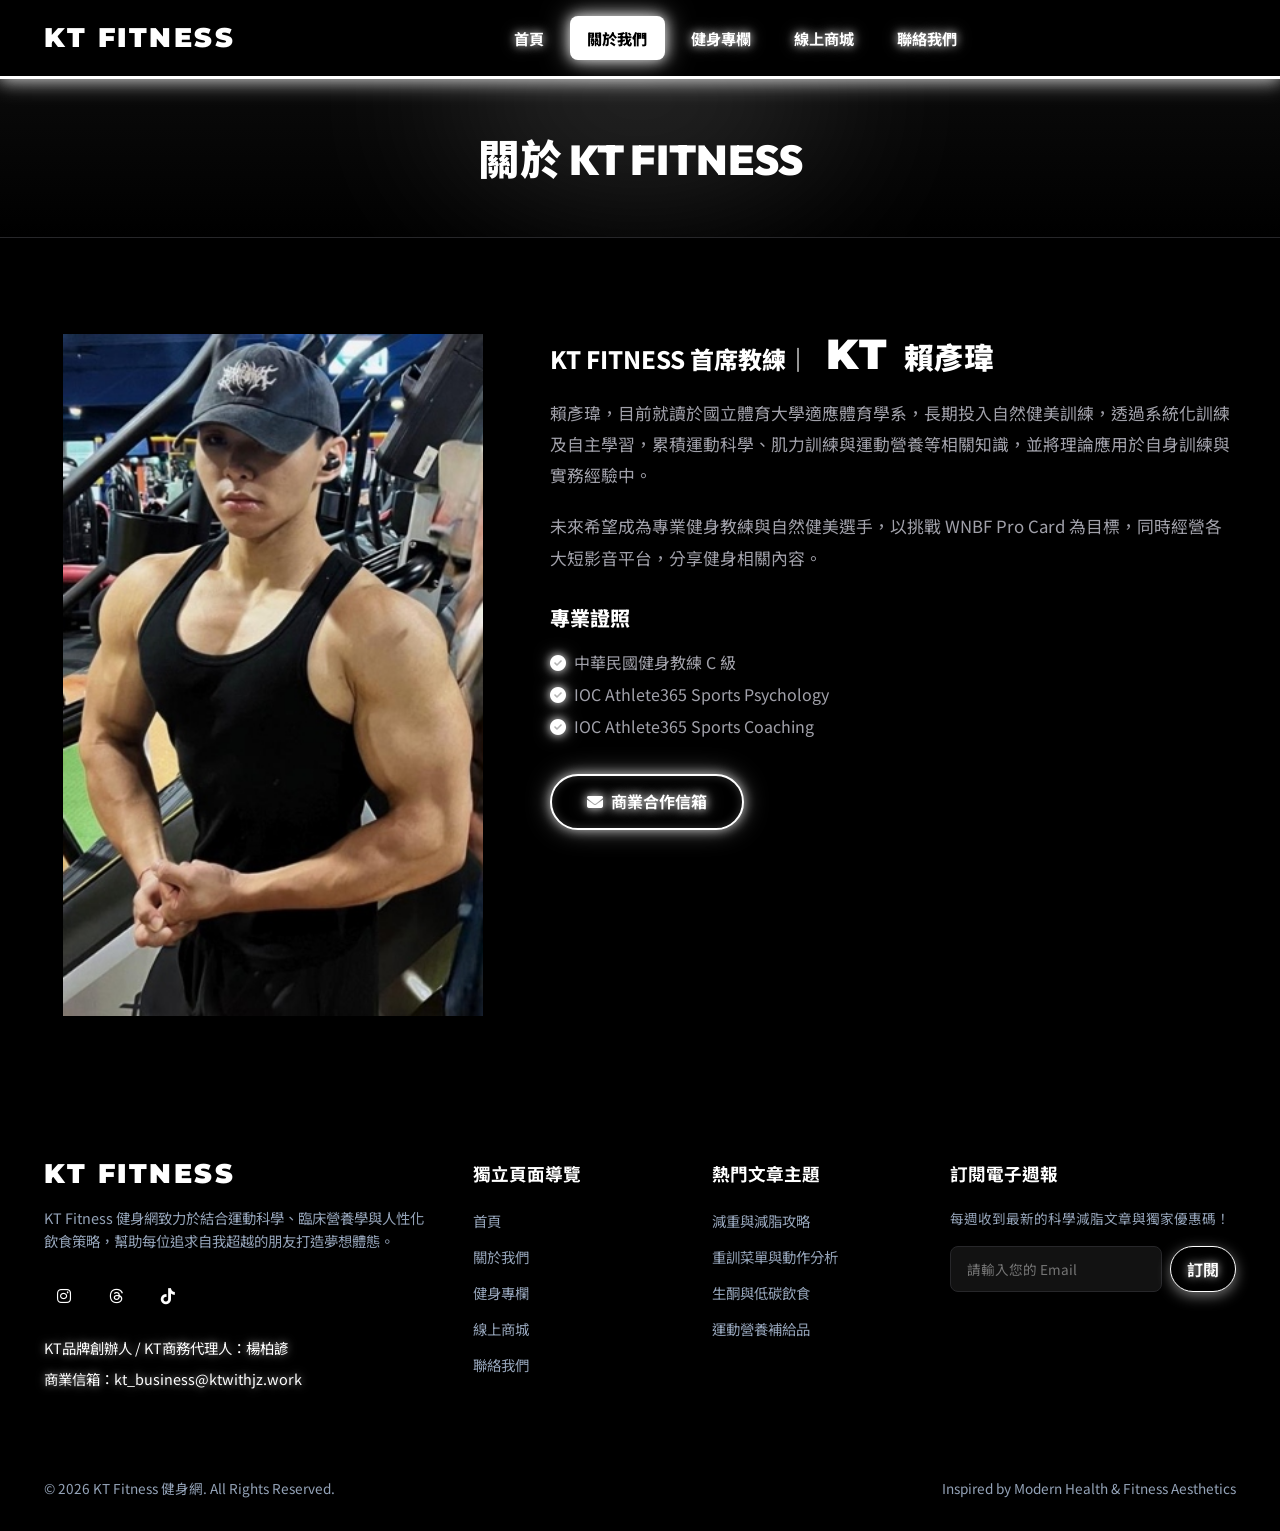
==== about.html @ 768a777d "Remove top header cart button from all pages" ====
﻿<!DOCTYPE html>
<html lang="zh-TW">
<head>
  <meta charset="UTF-8">
  <meta name="viewport" content="width=device-width, initial-scale=1.0">
  <title>關於我們 | KT Fitness 健身網</title>
  <meta name="description" content="了解 KT Fitness 健身網創辦人 KT 教練經歷、專業認證與品牌理念。">
  <meta name="keywords" content="KT Fitness 關於我們, KT 教練, 運動科學, 增肌減脂品牌">
  
  <!-- FontAwesome Icons -->
  <link rel="stylesheet" href="https://cdnjs.cloudflare.com/ajax/libs/font-awesome/6.5.1/css/all.min.css">
  
  <!-- Custom Styles -->
  <link rel="stylesheet" href="styles.css?v=5">
</head>
<body>

  <!-- ==========================================================================
       SITE HEADER & NAVIGATION
       ========================================================================== -->
  <header class="site-header">
    <div class="container">
      <div class="header-inner">
        
        <a href="index.html" class="brand-logo">
          <span class="brand-title">KT FITNESS</span>
        </a>

        <ul class="nav-menu">
          <li class="nav-item">
            <a href="index.html" class="nav-link">首頁</a>
          </li>
          <li class="nav-item">
            <a href="about.html" class="nav-link active">關於我們</a>
          </li>
          <li class="nav-item">
            <a href="articles.html" class="nav-link">健身專欄</a>
          </li>
          <li class="nav-item">
            <a href="shop.html" class="nav-link">線上商城</a>
          </li>
          <li class="nav-item">
            <a href="contact.html" class="nav-link">聯絡我們</a>
          </li>
        </ul>

        <div class="header-utils">

          <button class="mobile-toggle" id="mobileToggle">
            <i class="fas fa-bars"></i>
          </button>
        </div>

      </div>
    </div>
  </header>

  <main>
    <!-- ==========================================================================
         SUBPAGE HERO HEADER
         ========================================================================== -->
    <section class="page-hero">
      <div class="container">
        <h1 class="page-hero-title">關於 KT FITNESS</h1>
      </div>
    </section>

    <!-- ==========================================================================
         COACH PROFILE & CREDENTIALS
         ========================================================================== -->
    <section class="section">
      <div class="container">
        
        <div class="coach-grid">
          <div class="coach-photo-box" style="height:auto; aspect-ratio:auto; overflow:visible; border-radius:0; border:none; box-shadow:none;">
            <img src="kt-profile.jpg?v=4" alt="KT 賴彥瑋" class="coach-photo" style="width:100%; height:auto; object-fit:contain; border-radius:0;">
          </div>

          <div>
            <h2 class="name-title" style="margin-bottom: 1.25rem; flex-wrap: wrap;">
              <span style="font-size: 1.5rem; font-weight: 800; color: #ffffff;">KT FITNESS 首席教練｜</span>
              <span class="kt-text">KT</span>
              <span class="cn-name">賴彥瑋</span>
            </h2>

            <div class="coach-bio" style="font-size: 1.05rem; line-height: 1.85; color: var(--text-muted); margin-bottom: 1.75rem;">
              <p style="margin-bottom: 1.25rem;">
                賴彥瑋，目前就讀於國立體育大學適應體育學系，長期投入自然健美訓練，透過系統化訓練及自主學習，累積運動科學、肌力訓練與運動營養等相關知識，並將理論應用於自身訓練與實務經驗中。
              </p>
              <p>
                未來希望成為專業健身教練與自然健美選手，以挑戰 WNBF Pro Card 為目標，同時經營各大短影音平台，分享健身相關內容。
              </p>
            </div>

            <h3 style="font-size: 1.25rem; font-weight: 800; margin-bottom: 0.75rem; color: #ffffff;">專業證照</h3>
            <ul style="list-style: none; padding: 0; line-height: 2; color: var(--text-muted); margin-bottom: 2rem;">
              <li><i class="fas fa-check-circle" style="color: #ffffff; text-shadow: 0 0 8px rgba(255,255,255,0.9), 0 0 16px rgba(255,255,255,0.5); margin-right: 0.5rem;"></i>中華民國健身教練 C 級</li>
              <li><i class="fas fa-check-circle" style="color: #ffffff; text-shadow: 0 0 8px rgba(255,255,255,0.9), 0 0 16px rgba(255,255,255,0.5); margin-right: 0.5rem;"></i>IOC Athlete365 Sports Psychology</li>
              <li><i class="fas fa-check-circle" style="color: #ffffff; text-shadow: 0 0 8px rgba(255,255,255,0.9), 0 0 16px rgba(255,255,255,0.5); margin-right: 0.5rem;"></i>IOC Athlete365 Sports Coaching</li>
            </ul>

            <div style="display: flex; gap: 1rem; flex-wrap: wrap;">
              <a href="mailto:kt_business@ktwithjz.work" class="btn-primary" style="padding: 0.85rem 2.2rem; background: #000000; color: #ffffff; border: 2px solid #ffffff; text-shadow: 0 0 8px rgba(255,255,255,0.9), 0 0 16px rgba(255,255,255,0.5); box-shadow: 0 0 12px rgba(255,255,255,0.7), 0 0 24px rgba(255,255,255,0.35), inset 0 0 10px rgba(255,255,255,0.2);">
                <i class="fas fa-envelope"></i> 商業合作信箱
              </a>
            </div>
          </div>
        </div>

      </div>
    </section>
  </main>

  <!-- Search & Article Modals -->
  <div class="modal-overlay" id="searchModal">
    <div class="modal-container">
      <button class="modal-close" id="closeSearch">&times;</button>
      <h3 style="font-size: 1.3rem; font-weight: 800; margin-bottom: 1rem; color: var(--text-main);">
        <i class="fas fa-search" style="color: var(--primary);"></i> 搜尋 KT Fitness
      </h3>
      <input type="text" id="searchInput" class="form-control" placeholder="輸入關鍵字..." style="margin-bottom: 1.25rem;">
      <div id="searchResults" style="max-height: 300px; overflow-y: auto;">
        <p style="color: var(--text-muted); text-align: center;">輸入關鍵字搜尋文章或工具...</p>
      </div>
    </div>
  </div>

  <div class="modal-overlay" id="articleModal">
    <div class="modal-container" style="max-width: 720px;">
      <button class="modal-close" id="closeArticle">&times;</button>
      <h2 id="modalArticleTitle" style="font-size: 1.5rem; font-weight: 800; margin-bottom: 1rem; color: var(--text-main);"></h2>
      <div id="modalArticleBody"></div>
    </div>
  </div>

  <!-- SITE FOOTER -->
  <footer class="site-footer">
    <div class="container">
      <div class="footer-grid">
        
        <div class="footer-brand">
          <a href="index.html" class="brand-logo">
            <span class="brand-title">KT FITNESS</span>
          </a>
          <p class="footer-desc">
            KT Fitness 健身網致力於結合運動科學、臨床營養學與人性化飲食策略，幫助每位追求自我超越的朋友打造夢想體態。
          </p>
          <div class="social-links">
            <a href="https://instagram.com" class="social-icon" target="_blank" title="Instagram"><i class="fab fa-instagram"></i></a>
            <a href="https://www.threads.net" class="social-icon" target="_blank" title="Threads"><i class="fab fa-threads"></i></a>
            <a href="https://www.tiktok.com" class="social-icon" target="_blank" title="抖音 TikTok"><i class="fab fa-tiktok"></i></a>
          </div>
          <p class="footer-founder" style="margin-top: 1.25rem; font-size: 0.9rem; color: #ffffff; text-shadow: 0 0 8px rgba(255,255,255,0.6);">KT品牌創辦人 / KT商務代理人：楊柏諺</p>
          <p class="footer-email" style="margin-top: 0.5rem; font-size: 0.9rem; color: #ffffff; text-shadow: 0 0 8px rgba(255,255,255,0.6);">商業信箱：<a href="mailto:kt_business@ktwithjz.work" style="color: #ffffff;">kt_business@ktwithjz.work</a></p>
        </div>

        <div>
          <h4 class="footer-title">獨立頁面導覽</h4>
          <ul class="footer-links">
            <li><a href="index.html">首頁</a></li>
            <li><a href="about.html">關於我們</a></li>
            <li><a href="articles.html">健身專欄</a></li>
            <li><a href="shop.html">線上商城</a></li>
            <li><a href="contact.html">聯絡我們</a></li>
          </ul>
        </div>

        <div>
          <h4 class="footer-title">熱門文章主題</h4>
          <ul class="footer-links">
            <li><a href="articles.html">減重與減脂攻略</a></li>
            <li><a href="articles.html">重訓菜單與動作分析</a></li>
            <li><a href="articles.html">生酮與低碳飲食</a></li>
            <li><a href="articles.html">運動營養補給品</a></li>
          </ul>
        </div>

        <div>
          <h4 class="footer-title">訂閱電子週報</h4>
          <p style="font-size: 0.85rem; margin-bottom: 1rem; color: #94a3b8;">
            每週收到最新的科學減脂文章與獨家優惠碼！
          </p>
          <div style="display: flex; gap: 0.5rem;">
            <input type="email" class="form-control" placeholder="請輸入您的 Email" style="font-size: 0.85rem;">
            <button class="btn-primary" style="padding: 0.6rem 1rem;">訂閱</button>
          </div>
        </div>

      </div>

      <div class="footer-bottom">
        <p>&copy; 2026 KT Fitness 健身網. All Rights Reserved.</p>
        <p>Inspired by Modern Health & Fitness Aesthetics</p>
      </div>

    </div>
  </footer>

  <button class="back-to-top" id="backToTop" title="返回頂部">
    <i class="fas fa-arrow-up"></i>
  </button>

  <script src="script.js"></script>
</body>
</html>
---- styles.css ----
/* ==========================================================================
   KT FITNESS & NUTRITION - DESIGN SYSTEM & STYLES
   Inspired by Peeta Fitness & Modern Health Influencer Web Aesthetics
   ========================================================================== */

@import url('https://fonts.googleapis.com/css2?family=Montserrat:wght@700;800;900&family=Noto+Sans+TC:wght@300;400;500;700;900&family=Outfit:wght@400;600;800;900&family=Syne:wght@700;800&display=swap');

:root {
  /* Color Palette */
  --primary: #ffffff;
  --primary-hover: #e5e5e5;
  --primary-light: rgba(255, 255, 255, 0.12);
  --secondary: #1d3557;
  --accent: #457b9d;
  --accent-light: #a8dadc;
  
  /* Pure Pitch Black Default Theme (Dark Mode Default) */
  --bg-main: #000000;
  --bg-card: #0a0a0a;
  --bg-alt: #121212;
  --text-main: #ffffff;
  --text-muted: #a1a1aa;
  --border-color: #27272a;
  --shadow-sm: 0 2px 8px rgba(0,0,0,0.8);
  --shadow-md: 0 4px 20px rgba(0,0,0,0.9);
  --shadow-lg: 0 10px 40px rgba(0,0,0,0.95);

  /* Light Theme Overrides (if toggled) */
  --light-bg-main: #f8fafc;
  --light-bg-card: #ffffff;
  --light-bg-alt: #f1f5f9;
  --light-text-main: #0f172a;
  --light-text-muted: #64748b;
  --light-border-color: #e2e8f0;

  /* Typography */
  --font-main: 'Noto Sans TC', 'Outfit', system-ui, -apple-system, sans-serif;
  --font-heading: 'Outfit', 'Noto Sans TC', sans-serif;

  /* Spacing & Layout */
  --radius-sm: 8px;
  --radius-md: 12px;
  --radius-lg: 20px;
  --radius-full: 9999px;
  --max-width: 1240px;
  --transition: all 0.3s cubic-bezier(0.4, 0, 0.2, 1);
}

/* Theme Switching */
body.light-theme {
  --bg-main: var(--light-bg-main);
  --bg-card: var(--light-bg-card);
  --bg-alt: var(--light-bg-alt);
  --text-main: var(--light-text-main);
  --text-muted: var(--light-text-muted);
  --border-color: var(--light-border-color);
  --shadow-md: 0 4px 12px rgba(0,0,0,0.08);
}

body.light-theme .site-header {
  background-color: #ffffff;
  border-bottom: 2px solid #e2e8f0;
  box-shadow: 0 2px 10px rgba(0,0,0,0.05);
}

/* Global Reset */
* {
  margin: 0;
  padding: 0;
  box-sizing: border-box;
}

html {
  scroll-behavior: smooth;
  font-size: 16px;
}

body {
  font-family: var(--font-main);
  background-color: var(--bg-main);
  color: var(--text-main);
  line-height: 1.6;
  overflow-x: hidden;
  transition: background-color 0.3s ease, color 0.3s ease;
}

a {
  color: inherit;
  text-decoration: none;
  transition: var(--transition);
}

img {
  max-width: 100%;
  height: auto;
  display: block;
}

button, input, select, textarea {
  font-family: inherit;
  font-size: inherit;
}

.container {
  width: 100%;
  max-width: var(--max-width);
  margin: 0 auto;
  padding: 0 1.5rem;
}

/* ==========================================================================
   TOP ANNOUNCEMENT BAR
   ========================================================================== */
.top-bar {
  background: #000000;
  border-bottom: 1px solid #1a1a1a;
  color: #ffffff;
  font-size: 0.875rem;
  padding: 0.5rem 0;
  text-align: center;
}

.top-bar .container {
  display: flex;
  justify-content: space-between;
  align-items: center;
}

.top-bar-notice {
  display: flex;
  align-items: center;
  gap: 0.5rem;
  font-weight: 500;
}

.badge-new {
  background: #000000;
  border: 1px solid #ffffff;
  box-shadow: 0 0 10px rgba(255, 255, 255, 0.6), 0 0 20px rgba(255, 255, 255, 0.3);
  color: #fff;
  font-size: 0.7rem;
  padding: 0.15rem 0.5rem;
  border-radius: var(--radius-full);
  font-weight: 700;
  text-transform: uppercase;
}

.top-bar-actions {
  display: flex;
  align-items: center;
  gap: 1.25rem;
}

.top-bar-link {
  color: rgba(255,255,255,0.85);
  font-size: 0.8rem;
  display: flex;
  align-items: center;
  gap: 0.35rem;
}

.top-bar-link:hover {
  color: #ffffff;
}

/* ==========================================================================
   HEADER & NAVIGATION
   ========================================================================== */
.site-header {
  position: sticky;
  top: 0;
  z-index: 1000;
  background-color: #000000;
  border-bottom: 3px solid #ffffff;
  box-shadow: 0 4px 20px rgba(255, 255, 255, 0.45), 0 0 15px rgba(255, 255, 255, 0.6);
  transition: var(--transition);
}

.header-inner {
  display: flex;
  align-items: center;
  justify-content: space-between;
  height: 76px;
}

/* Logo */
.brand-logo {
  display: inline-flex;
  align-items: center;
  text-decoration: none;
  transition: transform 0.2s cubic-bezier(0.4, 0, 0.2, 1), opacity 0.2s ease;
}

.brand-logo:hover {
  opacity: 0.9;
  transform: translateY(-1px);
}

.brand-title {
  font-family: 'Montserrat', 'Outfit', sans-serif;
  font-size: 1.7rem;
  font-weight: 900;
  color: #ffffff !important;
  letter-spacing: 2.5px;
  text-transform: uppercase;
  line-height: 1;
  white-space: nowrap;
}

.brand-title span {
  color: #ffffff !important;
}

.logo-badge,
.brand-subtitle {
  display: none !important;
}

/* Nav Menu */
.nav-menu {
  display: flex;
  align-items: center;
  gap: 0.5rem;
  list-style: none;
}

.nav-item {
  position: relative;
}

.nav-link {
  display: flex;
  align-items: center;
  gap: 0.35rem;
  padding: 0.6rem 1.1rem;
  color: #ffffff;
  font-weight: 700;
  font-size: 0.95rem;
  border-radius: var(--radius-sm);
  cursor: pointer;
  transition: all 0.25s cubic-bezier(0.4, 0, 0.2, 1);
  text-shadow: 0 0 8px rgba(255, 255, 255, 0.8), 0 0 16px rgba(255, 255, 255, 0.4);
}

.nav-link:hover {
  color: #ffffff;
  background-color: rgba(255, 255, 255, 0.15);
  text-shadow: 0 0 12px rgba(255, 255, 255, 1), 0 0 22px rgba(255, 255, 255, 0.7);
}

.nav-link.active {
  color: #000000 !important;
  background-color: #ffffff !important;
  font-weight: 800 !important;
  text-shadow: none !important;
  box-shadow: 0 0 14px rgba(255, 255, 255, 0.9), 0 0 28px rgba(255, 255, 255, 0.5);
}

.dropdown-menu {
  position: absolute;
  top: 100%;
  left: 0;
  min-width: 200px;
  background-color: var(--bg-card);
  border: 1px solid var(--border-color);
  border-radius: var(--radius-md);
  box-shadow: var(--shadow-lg);
  padding: 0.5rem;
  opacity: 0;
  visibility: hidden;
  transform: translateY(10px);
  transition: var(--transition);
  list-style: none;
  z-index: 1100;
}

.nav-item:hover .dropdown-menu {
  opacity: 1;
  visibility: visible;
  transform: translateY(0);
}

.dropdown-link {
  display: block;
  padding: 0.6rem 1rem;
  color: var(--text-main);
  font-size: 0.9rem;
  border-radius: var(--radius-sm);
  font-weight: 500;
}

.dropdown-link:hover {
  background-color: var(--bg-alt);
  color: var(--primary);
}

/* Header Utilities */
.header-utils {
  display: flex;
  align-items: center;
  gap: 0.75rem;
}

.icon-btn {
  background: var(--bg-alt);
  border: 1px solid var(--border-color);
  color: var(--text-main);
  width: 42px;
  height: 42px;
  border-radius: var(--radius-full);
  display: flex;
  align-items: center;
  justify-content: center;
  cursor: pointer;
  position: relative;
  transition: var(--transition);
}

.icon-btn:hover {
  background: #000000;
  border: 1px solid #ffffff;
  box-shadow: 0 0 10px rgba(255, 255, 255, 0.6), 0 0 20px rgba(255, 255, 255, 0.3);
  color: #ffffff;
  border-color: var(--primary);
}

.cart-badge {
  position: absolute;
  top: -4px;
  right: -4px;
  background: #000000;
  border: 1px solid #ffffff;
  box-shadow: 0 0 10px rgba(255, 255, 255, 0.6), 0 0 20px rgba(255, 255, 255, 0.3);
  color: #fff;
  font-size: 0.7rem;
  font-weight: 700;
  width: 18px;
  height: 18px;
  border-radius: 50%;
  display: flex;
  align-items: center;
  justify-content: center;
}

.btn-primary {
  background: #000000;
  border: 1px solid #ffffff;
  box-shadow: 0 0 10px rgba(255, 255, 255, 0.6), 0 0 20px rgba(255, 255, 255, 0.3);
  color: #ffffff;
  white-space: nowrap;
  text-shadow: 0 0 8px rgba(255, 255, 255, 0.8);
  font-weight: 700;
  padding: 0.65rem 1.4rem;
  border-radius: var(--radius-full);
  cursor: pointer;
  display: inline-flex;
  align-items: center;
  gap: 0.5rem;
  box-shadow: 0 4px 14px rgba(255, 255, 255, 0.45);
  transition: var(--transition);
}

.btn-primary:hover {
  transform: translateY(-2px);
  box-shadow: 0 6px 20px rgba(255, 255, 255, 0.65);
  color: #ffffff;
}

.btn-outline {
  background: transparent;
  color: var(--text-main);
  border: 2px solid var(--border-color);
  font-weight: 700;
  padding: 0.6rem 1.4rem;
  border-radius: var(--radius-full);
  cursor: pointer;
  display: inline-flex;
  align-items: center;
  gap: 0.5rem;
  transition: var(--transition);
}

.btn-outline:hover {
  border-color: var(--primary);
  color: var(--primary);
  background-color: var(--primary-light);
}

/* Mobile Toggle */
.mobile-toggle {
  display: none;
  background: none;
  border: none;
  font-size: 1.5rem;
  color: var(--text-main);
  cursor: pointer;
}

/* ==========================================================================
   HERO SECTION
   ========================================================================== */
.hero-section {
  position: relative;
  padding: 5rem 0 4rem;
  background: radial-gradient(circle at 80% 20%, var(--primary-light) 0%, transparent 40%),
              radial-gradient(circle at 10% 80%, rgba(29, 53, 87, 0.08) 0%, transparent 40%);
  overflow: hidden;
}

.hero-grid {
  display: grid;
  grid-template-columns: 1fr 1fr;
  gap: 3.5rem;
  align-items: center;
}

.hero-tag {
  display: inline-flex;
  align-items: center;
  gap: 0.5rem;
  background-color: var(--primary-light);
  color: var(--primary);
  padding: 0.4rem 1rem;
  border-radius: var(--radius-full);
  font-weight: 700;
  font-size: 0.85rem;
  margin-bottom: 1.25rem;
  border: 1px solid rgba(255, 255, 255, 0.35);
}

.hero-title {
  font-family: var(--font-heading);
  font-size: 3.2rem;
  font-weight: 900;
  line-height: 1.15;
  margin-bottom: 1.25rem;
  letter-spacing: -1px;
}

.hero-title .highlight {
  background: linear-gradient(135deg, #ffffff, #d4d4d8, #ffffff);
  -webkit-background-clip: text;
  background-clip: text;
  -webkit-text-fill-color: transparent;
}

.hero-subtitle {
  font-size: 1.15rem;
  color: var(--text-muted);
  margin-bottom: 2rem;
  max-width: 540px;
}

.hero-actions {
  display: flex;
  flex-wrap: wrap;
  gap: 1rem;
  margin-bottom: 2.5rem;
}

.hero-stats {
  display: grid;
  grid-template-columns: repeat(3, 1fr);
  gap: 1.5rem;
  padding-top: 2rem;
  border-top: 1px solid var(--border-color);
}

.stat-item {
  display: flex;
  flex-direction: column;
}

.stat-num {
  font-family: var(--font-heading);
  font-size: 2rem;
  font-weight: 900;
  color: var(--text-main);
  line-height: 1;
}

.stat-num span {
  color: var(--primary);
}

.stat-label {
  font-size: 0.85rem;
  color: var(--text-muted);
  margin-top: 0.25rem;
}

/* Hero Media Showcase */
.hero-media {
  position: relative;
}

.hero-card-featured {
  background: var(--bg-card);
  border: 1px solid var(--border-color);
  border-radius: var(--radius-lg);
  padding: 1.5rem;
  box-shadow: var(--shadow-lg);
  position: relative;
  z-index: 2;
  overflow: hidden;
}

.hero-banner-visual {
  height: 280px;
  background: linear-gradient(135deg, #1d3557, #0b0f19);
  border-radius: var(--radius-md);
  display: flex;
  flex-direction: column;
  justify-content: flex-end;
  padding: 1.5rem;
  color: #ffffff;
  position: relative;
  overflow: hidden;
}

.hero-banner-visual::before {
  content: '';
  position: absolute;
  top: -50px;
  right: -50px;
  width: 200px;
  height: 200px;
  background: #ffffff;
  opacity: 0.3;
  filter: blur(50px);
  border-radius: 50%;
}

.hero-banner-badge {
  position: absolute;
  top: 1rem;
  left: 1rem;
  background: rgba(0, 0, 0, 0.85);
  border: 1px solid #ffffff;
  color: #fff;
  padding: 0.3rem 0.8rem;
  border-radius: var(--radius-full);
  font-size: 0.75rem;
  font-weight: 700;
}

.hero-banner-content h3 {
  font-size: 1.5rem;
  font-weight: 800;
  margin-bottom: 0.5rem;
  line-height: 1.2;
}

.hero-banner-content p {
  font-size: 0.9rem;
  color: rgba(255,255,255,0.8);
}

.hero-floating-badge {
  position: absolute;
  bottom: -20px;
  right: -20px;
  background: var(--bg-card);
  border: 1px solid var(--border-color);
  padding: 1rem 1.25rem;
  border-radius: var(--radius-md);
  box-shadow: var(--shadow-lg);
  display: flex;
  align-items: center;
  gap: 0.85rem;
  z-index: 3;
}

.badge-icon {
  width: 44px;
  height: 44px;
  background: var(--primary-light);
  color: var(--primary);
  border-radius: 50%;
  display: flex;
  align-items: center;
  justify-content: center;
  font-size: 1.2rem;
}

.badge-text strong {
  display: block;
  font-size: 0.95rem;
  color: var(--text-main);
}

.badge-text span {
  font-size: 0.78rem;
  color: var(--text-muted);
}

/* ==========================================================================
   FEATURED BANNER / PROMO SECTION
   ========================================================================== */
.section {
  padding: 4.5rem 0;
}

.section-alt {
  background-color: var(--bg-alt);
}

.section-header {
  text-align: center;
  max-width: 680px;
  margin: 0 auto 3rem;
}

.section-tag {
  color: var(--primary);
  font-weight: 800;
  font-size: 0.85rem;
  letter-spacing: 1.5px;
  text-transform: uppercase;
  margin-bottom: 0.5rem;
  display: block;
}

.section-title {
  font-family: var(--font-heading);
  font-size: 2.3rem;
  font-weight: 900;
  color: var(--text-main);
  line-height: 1.2;
  margin-bottom: 0.75rem;
}

.section-desc {
  color: var(--text-muted);
  font-size: 1rem;
}

/* Promo Banner Grid */
.promo-card {
  background: linear-gradient(135deg, var(--secondary), #0f172a);
  border-radius: var(--radius-lg);
  color: #ffffff;
  padding: 2.5rem;
  display: grid;
  grid-template-columns: 1fr auto;
  gap: 2rem;
  align-items: center;
  box-shadow: var(--shadow-lg);
  position: relative;
  overflow: hidden;
}

.promo-card::after {
  content: '';
  position: absolute;
  right: -100px;
  top: -100px;
  width: 300px;
  height: 300px;
  background: #000000;
  border: 1px solid #ffffff;
  box-shadow: 0 0 10px rgba(255, 255, 255, 0.6), 0 0 20px rgba(255, 255, 255, 0.3);
  opacity: 0.15;
  filter: blur(60px);
  border-radius: 50%;
}

.promo-content h3 {
  font-size: 1.8rem;
  font-weight: 800;
  margin-bottom: 0.75rem;
}

.promo-content p {
  color: rgba(255,255,255,0.8);
  margin-bottom: 1.5rem;
  max-width: 600px;
}

/* ==========================================================================
   FOUNDER STORY & MYTHS (Peeta Style)
   ========================================================================== */
.story-grid {
  display: grid;
  grid-template-columns: 1fr 1.2fr;
  gap: 3.5rem;
  align-items: center;
}

.story-media {
  position: relative;
}

.story-box {
  background: var(--bg-card);
  border: 1px solid var(--border-color);
  border-radius: var(--radius-lg);
  padding: 2.5rem;
  box-shadow: var(--shadow-md);
}

.story-quote {
  font-size: 1.25rem;
  font-weight: 700;
  color: var(--text-main);
  border-left: 4px solid var(--primary);
  padding-left: 1.25rem;
  margin-bottom: 1.5rem;
  line-height: 1.5;
}

.story-text {
  color: var(--text-muted);
  margin-bottom: 1.25rem;
  font-size: 0.98rem;
}

/* Myths Cards 2x2 Grid */
.myths-grid {
  display: grid;
  grid-template-columns: 1fr 1fr;
  gap: 1.25rem;
  margin-top: 1.5rem;
}

.myth-card {
  background: var(--bg-card);
  border: 1px solid var(--border-color);
  border-radius: var(--radius-md);
  padding: 1.25rem;
  transition: var(--transition);
}

.myth-card:hover {
  transform: translateY(-4px);
  border-color: var(--primary);
  box-shadow: var(--shadow-md);
}

.myth-num {
  font-family: var(--font-heading);
  color: var(--primary);
  font-weight: 900;
  font-size: 0.85rem;
  text-transform: uppercase;
  letter-spacing: 1px;
  margin-bottom: 0.4rem;
}

.myth-title {
  font-size: 1.05rem;
  font-weight: 700;
  color: var(--text-main);
  margin-bottom: 0.5rem;
}

.myth-desc {
  font-size: 0.88rem;
  color: var(--text-muted);
  line-height: 1.5;
}

/* ==========================================================================
   INTERACTIVE CALCULATOR SUITE (TDEE & BMR & FFMI)
   ========================================================================== */
.calc-wrapper {
  background: var(--bg-card);
  border: 1px solid var(--border-color);
  border-radius: var(--radius-lg);
  box-shadow: var(--shadow-lg);
  overflow: hidden;
}

.calc-tabs {
  display: flex;
  background: var(--bg-alt);
  border-bottom: 1px solid var(--border-color);
}

.calc-tab {
  flex: 1;
  padding: 1.2rem 1rem;
  background: transparent;
  border: none;
  font-weight: 700;
  font-size: 1rem;
  color: #ffffff;
  cursor: pointer;
  display: flex;
  align-items: center;
  justify-content: center;
  gap: 0.5rem;
  transition: var(--transition);
  text-shadow: 0 0 6px rgba(255, 255, 255, 0.6);
}

.calc-tab.active {
  background: #ffffff !important;
  color: #000000 !important;
  border-bottom: 3px solid #ffffff !important;
  font-weight: 800 !important;
  text-shadow: none !important;
}

.calc-body {
  padding: 2.5rem;
  display: grid;
  grid-template-columns: 1fr 1fr;
  gap: 2.5rem;
}

.form-group {
  margin-bottom: 1.25rem;
}

.form-label {
  display: block;
  font-weight: 700;
  font-size: 0.9rem;
  color: var(--text-main);
  margin-bottom: 0.4rem;
}

.form-control {
  width: 100%;
  padding: 0.75rem 1rem;
  background: var(--bg-alt);
  border: 1px solid var(--border-color);
  border-radius: var(--radius-sm);
  color: var(--text-main);
  font-size: 0.95rem;
  transition: var(--transition);
}

.form-control:focus {
  outline: none;
  border-color: var(--primary);
  box-shadow: 0 0 0 3px var(--primary-light);
}

.gender-select {
  display: grid;
  grid-template-columns: 1fr 1fr;
  gap: 0.75rem;
}

.gender-btn {
  padding: 0.75rem;
  background: var(--bg-alt);
  border: 1px solid var(--border-color);
  border-radius: var(--radius-sm);
  cursor: pointer;
  font-weight: 700;
  text-align: center;
  color: #ffffff;
  transition: var(--transition);
  text-shadow: 0 0 6px rgba(255, 255, 255, 0.6);
}

.gender-btn.active {
  background: #ffffff !important;
  color: #000000 !important;
  border-color: #ffffff !important;
  font-weight: 800 !important;
  text-shadow: none !important;
  box-shadow: 0 0 12px rgba(255, 255, 255, 0.8);
}

/* Calculator Results Panel */
.calc-result-panel {
  background: var(--bg-alt);
  border-radius: var(--radius-md);
  padding: 1.75rem;
  display: flex;
  flex-direction: column;
  justify-content: space-between;
}

.result-box {
  text-align: center;
  margin-bottom: 1.5rem;
}

.result-title {
  font-size: 0.9rem;
  color: var(--text-muted);
  font-weight: 700;
  text-transform: uppercase;
  letter-spacing: 1px;
}

.result-val {
  font-family: var(--font-heading);
  font-size: 3rem;
  font-weight: 900;
  color: var(--primary);
  line-height: 1.1;
  margin: 0.25rem 0;
}

.result-unit {
  font-size: 1rem;
  color: var(--text-muted);
  font-weight: 500;
}

.macro-split {
  display: grid;
  grid-template-columns: repeat(3, 1fr);
  gap: 0.75rem;
  margin-top: 1rem;
}

.macro-card {
  background: var(--bg-card);
  border: 1px solid var(--border-color);
  border-radius: var(--radius-sm);
  padding: 0.75rem;
  text-align: center;
}

.macro-card strong {
  display: block;
  font-size: 1.1rem;
  color: var(--text-main);
}

.macro-card span {
  font-size: 0.75rem;
  color: var(--text-muted);
}

/* ==========================================================================
   ARTICLES & KNOWLEDGE HUB
   ========================================================================== */
.category-pills {
  display: flex;
  flex-wrap: wrap;
  justify-content: center;
  gap: 0.75rem;
  margin-bottom: 2.5rem;
}

.pill-btn {
  background: var(--bg-card);
  border: 1px solid rgba(255, 255, 255, 0.3);
  color: #ffffff;
  padding: 0.5rem 1.25rem;
  border-radius: var(--radius-full);
  font-weight: 700;
  font-size: 0.9rem;
  cursor: pointer;
  transition: all 0.25s cubic-bezier(0.4, 0, 0.2, 1);
  text-shadow: 0 0 6px rgba(255, 255, 255, 0.7);
}

.pill-btn:hover {
  background: rgba(255, 255, 255, 0.15);
  color: #ffffff;
  border-color: #ffffff;
  text-shadow: 0 0 10px rgba(255, 255, 255, 0.9);
}

.pill-btn.active {
  background: #ffffff !important;
  color: #000000 !important;
  border-color: #ffffff !important;
  font-weight: 800 !important;
  text-shadow: none !important;
  box-shadow: 0 0 14px rgba(255, 255, 255, 0.9), 0 0 24px rgba(255, 255, 255, 0.4);
}

.articles-grid {
  display: grid;
  grid-template-columns: repeat(auto-fill, minmax(320px, 1fr));
  gap: 1.75rem;
}

.article-card {
  background: var(--bg-card);
  border: 1px solid var(--border-color);
  border-radius: var(--radius-md);
  overflow: hidden;
  box-shadow: var(--shadow-sm);
  display: flex;
  flex-direction: column;
  transition: var(--transition);
}

.article-card:hover {
  transform: translateY(-6px);
  box-shadow: var(--shadow-lg);
  border-color: var(--primary-light);
}

.article-img-wrap {
  height: 200px;
  position: relative;
  background: linear-gradient(135deg, var(--secondary), #0f172a);
  display: flex;
  align-items: center;
  justify-content: center;
  color: #fff;
  overflow: hidden;
}

.article-category-badge {
  position: absolute;
  top: 1rem;
  left: 1rem;
  background: #000000;
  border: 1px solid #ffffff;
  box-shadow: 0 0 10px rgba(255, 255, 255, 0.6), 0 0 20px rgba(255, 255, 255, 0.3);
  color: #fff;
  font-size: 0.75rem;
  font-weight: 700;
  padding: 0.25rem 0.75rem;
  border-radius: var(--radius-full);
}

.article-body {
  padding: 1.5rem;
  display: flex;
  flex-direction: column;
  flex: 1;
}

.article-meta {
  display: flex;
  align-items: center;
  gap: 1rem;
  font-size: 0.8rem;
  color: var(--text-muted);
  margin-bottom: 0.75rem;
}

.article-title {
  font-size: 1.2rem;
  font-weight: 700;
  color: var(--text-main);
  line-height: 1.35;
  margin-bottom: 0.75rem;
}

.article-excerpt {
  font-size: 0.9rem;
  color: var(--text-muted);
  margin-bottom: 1.25rem;
  flex: 1;
}

.article-footer {
  display: flex;
  align-items: center;
  justify-content: space-between;
  padding-top: 1rem;
  border-top: 1px solid var(--border-color);
}

.read-more-link {
  color: var(--primary);
  font-weight: 700;
  font-size: 0.9rem;
  display: flex;
  align-items: center;
  gap: 0.35rem;
}

.read-more-link:hover {
  gap: 0.6rem;
}

/* ==========================================================================
   ONLINE SHOP & SUPPLEMENT SHOWCASE
   ========================================================================== */
.products-grid {
  display: grid;
  grid-template-columns: repeat(auto-fill, minmax(260px, 1fr));
  gap: 1.5rem;
}

.product-card {
  background: var(--bg-card);
  border: 1px solid var(--border-color);
  border-radius: var(--radius-md);
  padding: 1.25rem;
  display: flex;
  flex-direction: column;
  transition: var(--transition);
  position: relative;
}

.product-card:hover {
  transform: translateY(-4px);
  box-shadow: var(--shadow-md);
  border-color: var(--primary);
}

.product-badge {
  position: absolute;
  top: 1rem;
  left: 1rem;
  background: #10b981;
  color: #fff;
  font-size: 0.7rem;
  font-weight: 800;
  padding: 0.2rem 0.6rem;
  border-radius: var(--radius-full);
}

.product-visual {
  height: 180px;
  background: var(--bg-alt);
  border-radius: var(--radius-sm);
  display: flex;
  align-items: center;
  justify-content: center;
  font-size: 3rem;
  color: var(--primary);
  margin-bottom: 1rem;
}

.product-title {
  font-size: 1.05rem;
  font-weight: 700;
  color: var(--text-main);
  margin-bottom: 0.35rem;
}

.product-desc {
  font-size: 0.82rem;
  color: var(--text-muted);
  margin-bottom: 1rem;
  flex: 1;
}

.product-price-row {
  display: flex;
  align-items: center;
  justify-content: space-between;
  margin-top: auto;
}

.product-price {
  font-family: var(--font-heading);
  font-size: 1.25rem;
  font-weight: 900;
  color: var(--primary);
}

.btn-add-cart {
  background: var(--bg-alt);
  border: 1px solid var(--border-color);
  color: var(--text-main);
  padding: 0.45rem 0.85rem;
  border-radius: var(--radius-sm);
  font-weight: 700;
  font-size: 0.85rem;
  cursor: pointer;
  transition: var(--transition);
}

.btn-add-cart:hover {
  background: #000000;
  border: 1px solid #ffffff;
  box-shadow: 0 0 10px rgba(255, 255, 255, 0.6), 0 0 20px rgba(255, 255, 255, 0.3);
  color: #fff;
  border-color: var(--primary);
}

/* ==========================================================================
   CONTACT & CONSULTATION SECTION
   ========================================================================== */
.contact-grid {
  display: grid;
  grid-template-columns: 1fr 1.2fr;
  gap: 3rem;
  align-items: start;
}

.contact-info-card {
  background: var(--bg-card);
  border: 1px solid var(--border-color);
  border-radius: var(--radius-lg);
  padding: 2.5rem;
  box-shadow: var(--shadow-md);
}

.contact-method {
  display: flex;
  align-items: flex-start;
  gap: 1rem;
  margin-bottom: 1.5rem;
}

.contact-icon {
  width: 46px;
  height: 46px;
  background: var(--primary-light);
  color: var(--primary);
  border-radius: 12px;
  display: flex;
  align-items: center;
  justify-content: center;
  font-size: 1.2rem;
  flex-shrink: 0;
}

.contact-detail h4 {
  font-size: 1rem;
  font-weight: 700;
  color: var(--text-main);
}

.contact-detail p {
  font-size: 0.9rem;
  color: var(--text-muted);
}

.contact-form-box {
  background: var(--bg-card);
  border: 1px solid var(--border-color);
  border-radius: var(--radius-lg);
  padding: 2.5rem;
  box-shadow: var(--shadow-lg);
}

/* ==========================================================================
   MODALS (Search & Cart & Article View)
   ========================================================================== */
.modal-overlay {
  position: fixed;
  top: 0;
  left: 0;
  width: 100%;
  height: 100%;
  background: rgba(15, 23, 42, 0.75);
  backdrop-filter: blur(4px);
  z-index: 2000;
  display: flex;
  align-items: center;
  justify-content: center;
  opacity: 0;
  visibility: hidden;
  transition: var(--transition);
}

.modal-overlay.active {
  opacity: 1;
  visibility: visible;
}

.modal-container {
  background: var(--bg-card);
  border-radius: var(--radius-lg);
  width: 90%;
  max-width: 600px;
  max-height: 85vh;
  overflow-y: auto;
  padding: 2rem;
  position: relative;
  box-shadow: var(--shadow-lg);
  transform: translateY(20px);
  transition: var(--transition);
}

.modal-overlay.active .modal-container {
  transform: translateY(0);
}

.modal-close {
  position: absolute;
  top: 1.25rem;
  right: 1.25rem;
  background: none;
  border: none;
  font-size: 1.5rem;
  color: var(--text-muted);
  cursor: pointer;
}

/* ==========================================================================
   FOOTER
   ========================================================================== */
.site-footer {
  background-color: var(--dark-bg-main);
  color: #94a3b8;
  padding: 4.5rem 0 2rem;
  border-top: 1px solid var(--dark-border-color);
}

.footer-grid {
  display: grid;
  grid-template-columns: 2fr 1fr 1fr 1.5fr;
  gap: 3rem;
  margin-bottom: 3.5rem;
}

.footer-brand .brand-title {
  color: #ffffff;
}

.footer-desc {
  font-size: 0.9rem;
  margin: 1rem 0 1.5rem;
  line-height: 1.6;
}

.social-links {
  display: flex;
  gap: 0.75rem;
}

.social-icon {
  width: 40px;
  height: 40px;
  background: var(--dark-bg-card);
  color: #fff;
  border-radius: 50%;
  display: flex;
  align-items: center;
  justify-content: center;
  transition: var(--transition);
}

.social-icon:hover {
  background: #000000;
  border: 1px solid #ffffff;
  box-shadow: 0 0 10px rgba(255, 255, 255, 0.6), 0 0 20px rgba(255, 255, 255, 0.3);
  transform: translateY(-3px);
}

.footer-title {
  color: #ffffff;
  font-size: 1.1rem;
  font-weight: 700;
  margin-bottom: 1.25rem;
}

.footer-links {
  list-style: none;
}

.footer-links li {
  margin-bottom: 0.65rem;
}

.footer-links a {
  color: #94a3b8;
  font-size: 0.9rem;
}

.footer-links a:hover {
  color: #ffffff;
}

.footer-bottom {
  padding-top: 2rem;
  border-top: 1px solid var(--dark-border-color);
  display: flex;
  justify-content: space-between;
  align-items: center;
  font-size: 0.85rem;
}

/* Back to Top */
.back-to-top {
  position: fixed;
  bottom: 2rem;
  right: 2rem;
  background: #000000;
  border: 1px solid #ffffff;
  box-shadow: 0 0 10px rgba(255, 255, 255, 0.6), 0 0 20px rgba(255, 255, 255, 0.3);
  color: #fff;
  width: 46px;
  height: 46px;
  border-radius: 50%;
  display: flex;
  align-items: center;
  justify-content: center;
  border: none;
  cursor: pointer;
  box-shadow: var(--shadow-lg);
  opacity: 0;
  visibility: hidden;
  transition: var(--transition);
  z-index: 900;
}

.back-to-top.visible {
  opacity: 1;
  visibility: visible;
}

/* Responsive Styles */
@media (max-width: 992px) {
  .hero-grid, .story-grid, .calc-body, .contact-grid {
    grid-template-columns: 1fr;
  }
  .footer-grid {
    grid-template-columns: 1fr 1fr;
  }
  .myths-grid {
    grid-template-columns: 1fr;
  }
}

@media (max-width: 768px) {
  .nav-menu {
    display: none;
  }
  .mobile-toggle {
    display: block;
  }
  .hero-title {
    font-size: 2.2rem;
  }
  .promo-card {
    grid-template-columns: 1fr;
  }
  .footer-grid {
    grid-template-columns: 1fr;
  }
  .coach-grid {
    grid-template-columns: 1fr;
  }
}

/* ==========================================================================
   SUBPAGE HERO HEADER & COMPONENT STYLES
   ========================================================================== */
.page-hero {
  background: linear-gradient(180deg, #0a0a0a 0%, #000000 100%);
  padding: 3.5rem 0 2.5rem;
  border-bottom: 1px solid var(--border-color);
  text-align: center;
  position: relative;
  overflow: hidden;
}

.page-hero::before {
  content: '';
  position: absolute;
  top: -80px;
  left: 50%;
  transform: translateX(-50%);
  width: 400px;
  height: 200px;
  background: #ffffff;
  opacity: 0.12;
  filter: blur(80px);
  border-radius: 50%;
  pointer-events: none;
}

.page-hero-tag {
  display: inline-flex;
  align-items: center;
  gap: 0.5rem;
  background: var(--primary-light);
  color: var(--primary);
  padding: 0.35rem 1rem;
  border-radius: var(--radius-full);
  font-weight: 700;
  font-size: 0.825rem;
  margin-bottom: 1rem;
  border: 1px solid rgba(255, 255, 255, 0.35);
  text-transform: uppercase;
  letter-spacing: 1px;
}

.page-hero-title {
  font-family: var(--font-heading);
  font-size: 2.6rem;
  font-weight: 900;
  color: #ffffff;
  margin-bottom: 0.75rem;
  line-height: 1.2;
}

.page-hero-desc {
  font-size: 1.05rem;
  color: var(--text-muted);
  max-width: 620px;
  margin: 0 auto;
  line-height: 1.6;
}

/* FAQ Accordion */
.faq-list {
  max-width: 800px;
  margin: 2.5rem auto 0;
  display: flex;
  flex-direction: column;
  gap: 1rem;
}

.faq-item {
  background: var(--bg-card);
  border: 1px solid var(--border-color);
  border-radius: var(--radius-md);
  overflow: hidden;
  transition: var(--transition);
}

.faq-question {
  padding: 1.25rem 1.5rem;
  font-weight: 700;
  font-size: 1.05rem;
  color: var(--text-main);
  cursor: pointer;
  display: flex;
  justify-content: space-between;
  align-items: center;
  user-select: none;
}

.faq-question:hover {
  color: var(--primary);
}

.faq-question i {
  transition: transform 0.3s ease;
}

.faq-item.active .faq-question {
  color: var(--primary);
}

.faq-item.active .faq-question i {
  transform: rotate(180deg);
}

.faq-answer {
  padding: 0 1.5rem 1.25rem;
  color: var(--text-muted);
  font-size: 0.95rem;
  line-height: 1.6;
  border-top: 1px solid rgba(255,255,255,0.05);
  margin-top: 0.5rem;
  padding-top: 1rem;
}

/* Coach Profile */
.coach-grid {
  display: grid;
  grid-template-columns: 1fr 1.5fr;
  gap: 3rem;
  align-items: flex-start;
  margin-top: 1.5rem;
}

.coach-avatar-box {
  background: linear-gradient(135deg, #18181b, #09090b);
  border: 1px solid var(--border-color);
  border-radius: var(--radius-lg);
  padding: 2.5rem;
  text-align: center;
}

.coach-avatar {
  font-size: 4.5rem;
  margin-bottom: 1rem;
}

.coach-photo-box {
  width: 100%;
  max-width: 420px;
  margin: 0 auto;
  border-radius: 0;
  border: none;
  box-shadow: none;
  background: transparent;
  overflow: visible;
}

.coach-photo {
  width: 100%;
  height: auto;
  display: block;
  object-fit: contain;
  border-radius: 0;
  border: none;
  box-shadow: none;
}

/* Name Title Styling */
.name-title {
  display: flex;
  align-items: baseline;
  justify-content: flex-start;
  gap: 1rem;
  margin-bottom: 1.25rem;
}

.name-title .kt-text {
  font-family: 'Montserrat', var(--font-heading);
  font-size: 2.6rem;
  font-weight: 900;
  letter-spacing: 2px;
  color: #ffffff;
  line-height: 1;
}

.name-title .cn-name {
  font-size: 1.85rem;
  font-weight: 900;
  color: #ffffff;
  line-height: 1;
}

/* ==========================================================================
   FULL-WIDTH HERO CAROUSEL (shop page)
   ========================================================================== */
.hero-carousel {
  position: relative;
  width: 100%;
  height: calc(100vh - 79px);
  min-height: 420px;
  margin: 0;
  overflow: hidden;
  background: #000000;
  touch-action: pan-y;
  user-select: none;
  cursor: grab;
}
.hero-carousel:active { cursor: grabbing; }

.carousel-track {
  display: flex;
  height: 100%;
  transition: transform 0.6s cubic-bezier(0.65, 0, 0.35, 1);
}

.carousel-slide {
  flex: 0 0 100%;
  height: 100%;
  position: relative;
  overflow: hidden;
  display: flex;
  align-items: center;
  justify-content: center;
  background-color: #000000;
}

/* Side areas stay pure black (no blurred fill) */
.carousel-bg {
  display: none;
}

.carousel-img {
  position: relative;
  z-index: 1;
  width: auto;
  height: 100%;
  max-width: 100%;
  object-fit: contain;
  pointer-events: none;
  display: block;
  border-left: 2px solid #ffffff;
  border-right: 2px solid #ffffff;
  box-shadow: -6px 0 18px rgba(255, 255, 255, 0.55), 6px 0 18px rgba(255, 255, 255, 0.55);
}

.carousel-arrow {
  position: absolute;
  top: 50%;
  transform: translateY(-50%);
  width: 48px;
  height: 48px;
  border-radius: 50%;
  border: 1px solid rgba(255,255,255,0.7);
  background: rgba(0,0,0,0.65);
  color: #fff;
  cursor: pointer;
  z-index: 5;
  font-size: 1.1rem;
  display: flex;
  align-items: center;
  justify-content: center;
  transition: var(--transition);
  backdrop-filter: blur(4px);
}
.carousel-arrow:hover { 
  box-shadow: 0 0 16px rgba(255,255,255,0.9); 
  border-color: #fff;
  background: #000000;
  transform: translateY(-50%) scale(1.08);
}
.carousel-arrow.prev { left: 1.25rem; }
.carousel-arrow.next { right: 1.25rem; }

.carousel-dots {
  position: absolute;
  bottom: 1.25rem;
  left: 50%;
  transform: translateX(-50%);
  display: flex;
  gap: 0.75rem;
  z-index: 5;
  background: rgba(0, 0, 0, 0.4);
  padding: 0.4rem 0.8rem;
  border-radius: var(--radius-full);
  backdrop-filter: blur(6px);
  border: 1px solid rgba(255, 255, 255, 0.2);
}
.carousel-dot {
  width: 10px;
  height: 10px;
  border-radius: var(--radius-full);
  border: none;
  background: rgba(255,255,255,0.4);
  cursor: pointer;
  transition: all 0.35s ease;
}
.carousel-dot.active {
  width: 32px;
  background: #ffffff;
  box-shadow: 0 0 10px rgba(255,255,255,0.9);
}

@media (max-width: 768px) {
  .hero-carousel {
    border-radius: 0;
    margin: 0;
    border-left: none;
    border-right: none;
  }
  .carousel-arrow { width: 38px; height: 38px; font-size: 0.9rem; }
  .carousel-arrow.prev { left: 0.5rem; }
  .carousel-arrow.next { right: 0.5rem; }
}

/* ==========================================================================
   STORE LAYOUT: SIDEBAR CATEGORIES + PRODUCT GRID (shop page)
   ========================================================================== */
.store-section { padding: 3rem 0 4rem; background: #000; }
.store-layout {
  display: grid;
  grid-template-columns: 200px 1fr;
  gap: 2.5rem;
  align-items: start;
}

/* Sidebar */
.store-sidebar { position: sticky; top: 100px; }
.cat-list, .cat-sub { list-style: none; padding: 0; margin: 0; }
.cat-list > li { margin-bottom: 0.15rem; }
.cat-link {
  display: flex;
  justify-content: space-between;
  align-items: center;
  padding: 0.5rem 0.25rem;
  color: #e4e4e7;
  font-size: 0.95rem;
  cursor: pointer;
  transition: var(--transition);
}
.cat-link i { font-size: 0.7rem; color: var(--text-muted); padding: 0.25rem; }
.cat-link:hover { color: #fff; text-shadow: 0 0 8px rgba(255,255,255,0.8); }
.cat-link.active { color: #fff; font-weight: 700; text-shadow: 0 0 8px rgba(255,255,255,0.9); }
.cat-sub { display: none; padding-left: 0.9rem; }
.cat-sub .cat-link { color: var(--text-muted); font-size: 0.9rem; }
.cat-sub .cat-link.active { color: #fff; }
.cat-group.open > .cat-sub { display: block; }
.cat-group:not(.open) > .cat-toggle i { transform: rotate(180deg); }

/* Toolbar */
.store-toolbar {
  display: flex;
  justify-content: space-between;
  align-items: center;
  gap: 1rem;
  flex-wrap: wrap;
  margin-bottom: 1.25rem;
}
.store-title { font-size: 1.35rem; font-weight: 800; color: #fff; }
.store-title small { font-size: 0.8rem; font-weight: 400; color: var(--text-muted); margin-left: 0.4rem; }
.store-controls { display: flex; gap: 1rem; }
.store-select {
  display: flex;
  align-items: center;
  gap: 0.5rem;
  border-bottom: 1px solid rgba(255,255,255,0.4);
  padding: 0.35rem 0.25rem;
  color: #fff;
  font-size: 0.85rem;
}
.store-select select {
  background: transparent;
  border: none;
  color: #fff;
  font-size: 0.85rem;
  cursor: pointer;
  outline: none;
  min-width: 130px;
}
.store-select select option { background: #000; color: #fff; }

/* Product grid */
.store-grid {
  display: grid;
  grid-template-columns: repeat(3, 1fr);
  gap: 2.5rem 1rem;
}
.store-card { text-align: center; }
.store-thumb {
  position: relative;
  aspect-ratio: 1 / 1;
  background: radial-gradient(circle at 50% 40%, #27272a, #0a0a0a 75%);
  border: 1px solid #1f1f23;
  display: flex;
  align-items: center;
  justify-content: center;
  overflow: hidden;
  transition: var(--transition);
}
.store-card:hover .store-thumb {
  border-color: #fff;
  box-shadow: 0 0 14px rgba(255,255,255,0.5);
}
.store-icon {
  font-size: clamp(3.5rem, 7vw, 5.5rem);
  transition: transform 0.4s ease;
  filter: drop-shadow(0 0 20px rgba(255,255,255,0.2));
}
.store-card:hover .store-icon { transform: scale(1.1); }
.store-tag {
  position: absolute;
  top: 0;
  left: 0;
  background: #fff;
  color: #000;
  font-size: 0.7rem;
  font-weight: 700;
  padding: 0.3rem 0.5rem;
  max-width: 90%;
  text-align: left;
}
.store-cart-btn {
  position: absolute;
  right: 0.75rem;
  bottom: 0.75rem;
  width: 40px;
  height: 40px;
  border-radius: 50%;
  border: 1px solid #fff;
  background: #000;
  color: #fff;
  cursor: pointer;
  opacity: 0;
  transform: translateY(8px);
  transition: var(--transition);
  box-shadow: 0 0 10px rgba(255,255,255,0.6);
}
.store-card:hover .store-cart-btn { opacity: 1; transform: translateY(0); }
.store-name { font-size: 0.92rem; font-weight: 500; color: #fff; margin: 0.9rem 0 0.35rem; line-height: 1.5; }
.store-price { font-size: 1rem; font-weight: 800; color: #fff; text-shadow: 0 0 8px rgba(255,255,255,0.7); }
.store-was { font-size: 0.85rem; color: var(--text-muted); text-decoration: line-through; }
.store-empty { grid-column: 1 / -1; text-align: center; color: var(--text-muted); padding: 3rem 0; }

@media (max-width: 992px) {
  .store-grid { grid-template-columns: repeat(2, 1fr); }
}
@media (max-width: 768px) {
  .store-layout { grid-template-columns: 1fr; gap: 1.5rem; }
  .store-sidebar { position: static; }
  .cat-list { display: flex; flex-wrap: wrap; gap: 0.25rem 1rem; }
  .cat-sub { display: none !important; }
  .cat-link i { display: none; }
  .store-cart-btn { opacity: 1; transform: none; }
}
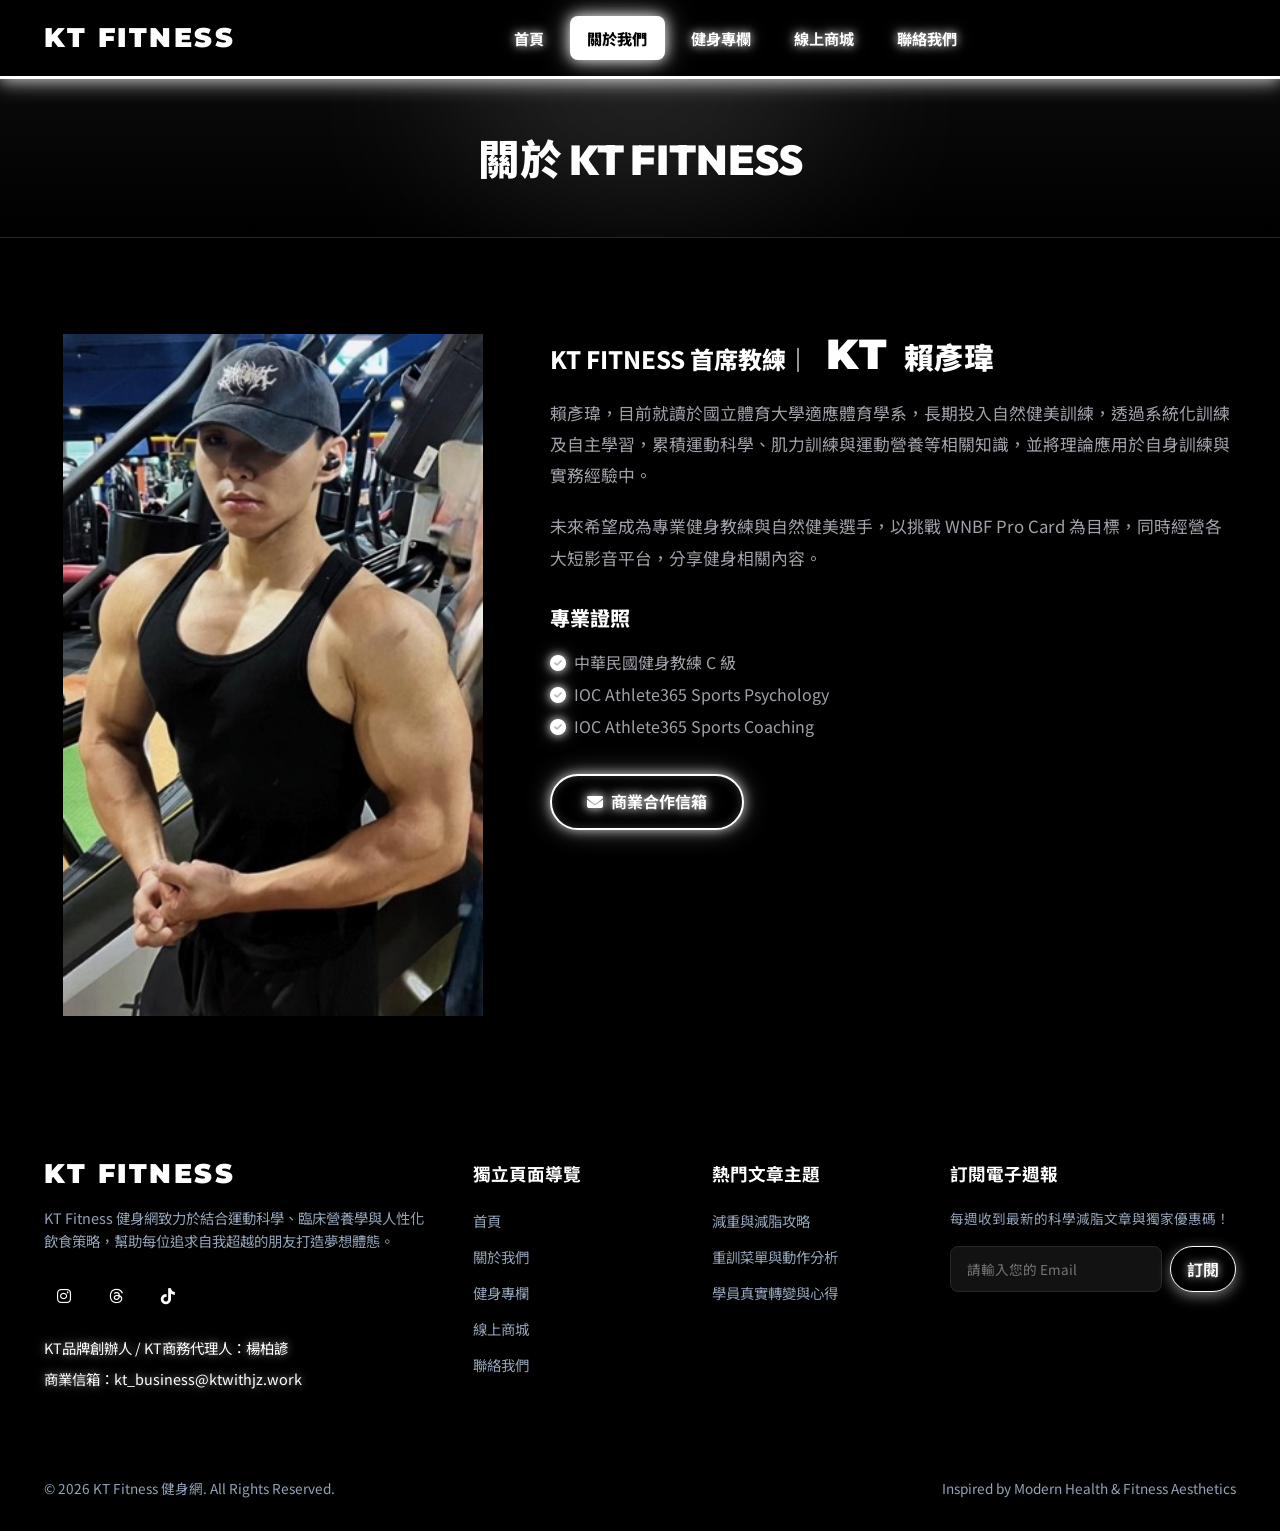
==== commit ef66190c: "Add 15 full fitness articles with Table of Contents and 官網出品 author" ====
--- a/about.html
+++ b/about.html
@@ -1,4 +1,4 @@
-﻿<!DOCTYPE html>
+<!DOCTYPE html>
 <html lang="zh-TW">
 <head>
   <meta charset="UTF-8">
@@ -170,8 +170,7 @@
           <ul class="footer-links">
             <li><a href="articles.html">減重與減脂攻略</a></li>
             <li><a href="articles.html">重訓菜單與動作分析</a></li>
-            <li><a href="articles.html">生酮與低碳飲食</a></li>
-            <li><a href="articles.html">運動營養補給品</a></li>
+            <li><a href="articles.html">學員真實轉變與心得</a></li>
           </ul>
         </div>
 
--- a/styles.css
+++ b/styles.css
@@ -3,7 +3,7 @@
    Inspired by Peeta Fitness & Modern Health Influencer Web Aesthetics
    ========================================================================== */
 
-@import url('https://fonts.googleapis.com/css2?family=Montserrat:wght@700;800;900&family=Noto+Sans+TC:wght@300;400;500;700;900&family=Outfit:wght@400;600;800;900&family=Syne:wght@700;800&display=swap');
+@import url('https://fonts.googleapis.com/css2?family=Caveat:wght@700&family=Ma+Shan+Zheng&family=Zhi+Mang+Xing&family=Montserrat:wght@700;800;900&family=Noto+Sans+TC:wght@300;400;500;700;900&family=Outfit:wght@400;600;800;900&family=Syne:wght@700;800&display=swap');
 
 :root {
   /* Color Palette */
@@ -1071,6 +1071,99 @@
 }
 
 /* ==========================================================================
+   ARTICLE TOC & MODAL CONTENT STYLES
+   ========================================================================== */
+.article-toc-box {
+  background: var(--bg-alt, #0f172a);
+  border: 1px solid var(--border-color, rgba(255,255,255,0.15));
+  border-left: 4px solid #ffffff;
+  border-radius: var(--radius-md, 8px);
+  padding: 1.25rem 1.5rem;
+  margin: 1.25rem 0 1.75rem 0;
+  box-shadow: 0 4px 12px rgba(0,0,0,0.2);
+}
+
+.article-toc-title {
+  font-size: 1.05rem;
+  font-weight: 800;
+  color: #ffffff;
+  margin-bottom: 0.75rem;
+  display: flex;
+  align-items: center;
+  gap: 0.5rem;
+  letter-spacing: 0.5px;
+}
+
+.article-toc-list {
+  list-style: none;
+  padding-left: 0;
+  margin: 0;
+}
+
+.article-toc-list li {
+  margin-bottom: 0.5rem;
+  font-size: 0.92rem;
+  color: #cbd5e1;
+  display: flex;
+  align-items: flex-start;
+  gap: 0.6rem;
+  line-height: 1.4;
+}
+
+.article-toc-list li i {
+  color: #ffffff;
+  font-size: 0.75rem;
+  margin-top: 0.25rem;
+}
+
+.article-content-body h3 {
+  font-size: 1.25rem;
+  font-weight: 800;
+  color: #ffffff;
+  margin: 1.75rem 0 0.85rem 0;
+  border-left: 3px solid #ffffff;
+  padding-left: 0.65rem;
+  line-height: 1.3;
+}
+
+.article-content-body p {
+  margin-bottom: 1rem;
+  color: #cbd5e1;
+  font-size: 0.95rem;
+  line-height: 1.75;
+}
+
+.article-content-body ul {
+  padding-left: 1.25rem;
+  margin-bottom: 1.25rem;
+  color: #cbd5e1;
+}
+
+.article-content-body li {
+  margin-bottom: 0.4rem;
+  line-height: 1.6;
+}
+
+.article-highlight-card {
+  background: rgba(255, 255, 255, 0.05);
+  border: 1px solid rgba(255, 255, 255, 0.15);
+  border-radius: var(--radius-md, 8px);
+  padding: 1.25rem;
+  margin: 1.5rem 0;
+}
+
+.article-highlight-card h4 {
+  color: #ffffff;
+  font-size: 1rem;
+  font-weight: 700;
+  margin-bottom: 0.5rem;
+  display: flex;
+  align-items: center;
+  gap: 0.5rem;
+}
+
+
+/* ==========================================================================
    ONLINE SHOP & SUPPLEMENT SHOWCASE
    ========================================================================== */
 .products-grid {
@@ -1870,3 +1963,280 @@
   .cat-link i { display: none; }
   .store-cart-btn { opacity: 1; transform: none; }
 }
+
+/* ==========================================================================
+   BRAND FOUNDER INTRO SECTION (UNDER CAROUSEL BANNER)
+   ========================================================================== */
+.brand-founder-section {
+  background-color: #000000;
+  padding: 5rem 0;
+  position: relative;
+  overflow: hidden;
+  border-bottom: 1px solid var(--border-color);
+  display: flex;
+  align-items: center;
+}
+
+.brand-founder-grid {
+  display: grid;
+  grid-template-columns: 1.1fr 0.9fr;
+  align-items: center;
+  justify-content: center;
+  gap: 3.5rem;
+  width: 100%;
+}
+
+.brand-founder-content {
+  display: flex;
+  flex-direction: column;
+  justify-content: center;
+  gap: 2rem;
+}
+
+.founder-paragraph {
+  font-size: 1.45rem;
+  line-height: 1.8;
+  color: #ffffff;
+  font-weight: 500;
+  letter-spacing: 0.2px;
+}
+
+.founder-paragraph-sub {
+  font-size: 1.2rem;
+  line-height: 1.8;
+  color: #cbd5e1;
+  font-weight: 400;
+}
+
+.founder-highlight-orange {
+  color: #ff5500;
+  font-weight: 800;
+}
+
+.founder-title-block {
+  margin-top: 0.5rem;
+}
+
+.founder-title-block h2 {
+  font-size: 2.8rem;
+  font-weight: 900;
+  color: #ffffff;
+  margin-bottom: 0.85rem;
+  letter-spacing: -0.5px;
+}
+
+.founder-quote {
+  font-size: 1.25rem;
+  line-height: 1.8;
+  color: #e2e8f0;
+}
+
+.brand-founder-media {
+  display: flex;
+  justify-content: center;
+  align-items: center;
+  width: 100%;
+  height: 100%;
+}
+
+.brand-founder-img-wrapper {
+  position: relative;
+  display: flex;
+  justify-content: center;
+  align-items: center;
+}
+
+.brand-founder-img {
+  max-width: 420px;
+  width: 100%;
+  height: auto;
+  object-fit: contain;
+  filter: drop-shadow(0 15px 35px rgba(0, 0, 0, 0.95));
+  -webkit-mask-image: linear-gradient(to bottom, #000 70%, transparent 100%);
+  mask-image: linear-gradient(to bottom, #000 70%, transparent 100%);
+}
+
+.brand-founder-signature {
+  position: absolute;
+  left: -25px;
+  bottom: 30px;
+  width: 180px;
+  height: auto;
+  pointer-events: none;
+  filter: drop-shadow(0 2px 10px rgba(0, 0, 0, 0.9));
+  z-index: 5;
+}
+
+@media (max-width: 992px) {
+  .brand-founder-signature {
+    width: 130px;
+    left: -10px;
+    bottom: 15px;
+  }
+}
+
+@media (max-width: 992px) {
+  .brand-founder-section {
+    padding: 3.5rem 0;
+  }
+  .brand-founder-grid {
+    grid-template-columns: 1fr;
+    gap: 2.5rem;
+    text-align: left;
+  }
+  .founder-paragraph {
+    font-size: 1.2rem;
+  }
+  .founder-paragraph-sub, .founder-quote {
+    font-size: 1.05rem;
+  }
+  .founder-title-block h2 {
+    font-size: 2.2rem;
+  }
+  .brand-founder-img {
+    max-width: 320px;
+  }
+  .founder-slogan-handwritten {
+    font-size: 2.1rem;
+  }
+}
+
+.founder-slogan-handwritten {
+  font-family: 'Zhi Mang Xing', 'Ma Shan Zheng', 'Caveat', cursive, sans-serif;
+  font-size: 2.75rem;
+  line-height: 1.4;
+  color: #ffffff;
+  letter-spacing: 2px;
+  margin-top: 0.75rem;
+  padding-top: 1rem;
+  border-top: 1px dashed rgba(255, 255, 255, 0.25);
+  text-shadow: 0 0 15px rgba(255, 255, 255, 0.5);
+  font-weight: 400;
+  display: flex;
+  flex-direction: column;
+}
+
+.slogan-line2 {
+  margin-left: 3.5rem;
+}
+
+@media (max-width: 992px) {
+  .slogan-line2 {
+    margin-left: 2rem;
+  }
+}
+
+/* ==========================================================================
+   FULL-WIDTH PRODUCT SHOWCASE BANNER (UNDER CHIEF COACH)
+   ========================================================================== */
+.full-width-product-banner {
+  position: relative;
+  width: 100vw;
+  margin-left: calc(-50vw + 50%);
+  margin-right: calc(-50vw + 50%);
+  height: 320px;
+  overflow: hidden;
+  display: flex;
+  align-items: center;
+  justify-content: center;
+  border-top: 1px solid var(--border-color);
+  border-bottom: 1px solid var(--border-color);
+}
+
+.banner-bg-grid {
+  position: absolute;
+  top: 0;
+  left: 0;
+  width: 100%;
+  height: 100%;
+  display: grid;
+  grid-template-columns: repeat(3, 1fr);
+}
+
+.banner-bg-item {
+  width: 100%;
+  height: 100%;
+  overflow: hidden;
+}
+
+.banner-bg-item img {
+  width: 100%;
+  height: 100%;
+  object-fit: cover;
+  object-position: center;
+  filter: brightness(0.6) contrast(1.1);
+  transition: transform 0.6s cubic-bezier(0.4, 0, 0.2, 1), filter 0.6s ease;
+}
+
+.full-width-product-banner:hover .banner-bg-item img {
+  transform: scale(1.05);
+  filter: brightness(0.72) contrast(1.15);
+}
+
+.banner-dark-overlay {
+  position: absolute;
+  top: 0;
+  left: 0;
+  width: 100%;
+  height: 100%;
+  background: linear-gradient(180deg, rgba(0, 0, 0, 0.45) 0%, rgba(0, 0, 0, 0.7) 50%, rgba(0, 0, 0, 0.45) 100%);
+  pointer-events: none;
+  z-index: 1;
+}
+
+.banner-content-center {
+  position: relative;
+  z-index: 2;
+  text-align: center;
+  display: flex;
+  flex-direction: column;
+  align-items: center;
+  gap: 1.25rem;
+  padding: 0 1rem;
+}
+
+.banner-title {
+  font-size: 2.5rem;
+  font-weight: 900;
+  color: #ffffff;
+  letter-spacing: 3px;
+  text-shadow: 0 4px 20px rgba(0, 0, 0, 0.9);
+}
+
+.btn-shop-cta {
+  display: inline-flex;
+  align-items: center;
+  gap: 0.75rem;
+  padding: 0.95rem 2.8rem;
+  background: rgba(0, 0, 0, 0.85);
+  color: #ffffff;
+  border: 2px solid #ffffff;
+  border-radius: var(--radius-full);
+  font-size: 1.15rem;
+  font-weight: 800;
+  letter-spacing: 1px;
+  transition: all 0.3s ease;
+  box-shadow: 0 0 20px rgba(255, 255, 255, 0.3);
+  text-decoration: none;
+}
+
+.btn-shop-cta:hover {
+  background: #ffffff;
+  color: #000000;
+  transform: translateY(-3px) scale(1.03);
+  box-shadow: 0 0 35px rgba(255, 255, 255, 0.85);
+}
+
+@media (max-width: 768px) {
+  .full-width-product-banner {
+    height: 240px;
+  }
+  .banner-title {
+    font-size: 1.8rem;
+  }
+  .btn-shop-cta {
+    padding: 0.75rem 1.8rem;
+    font-size: 1rem;
+  }
+}
+
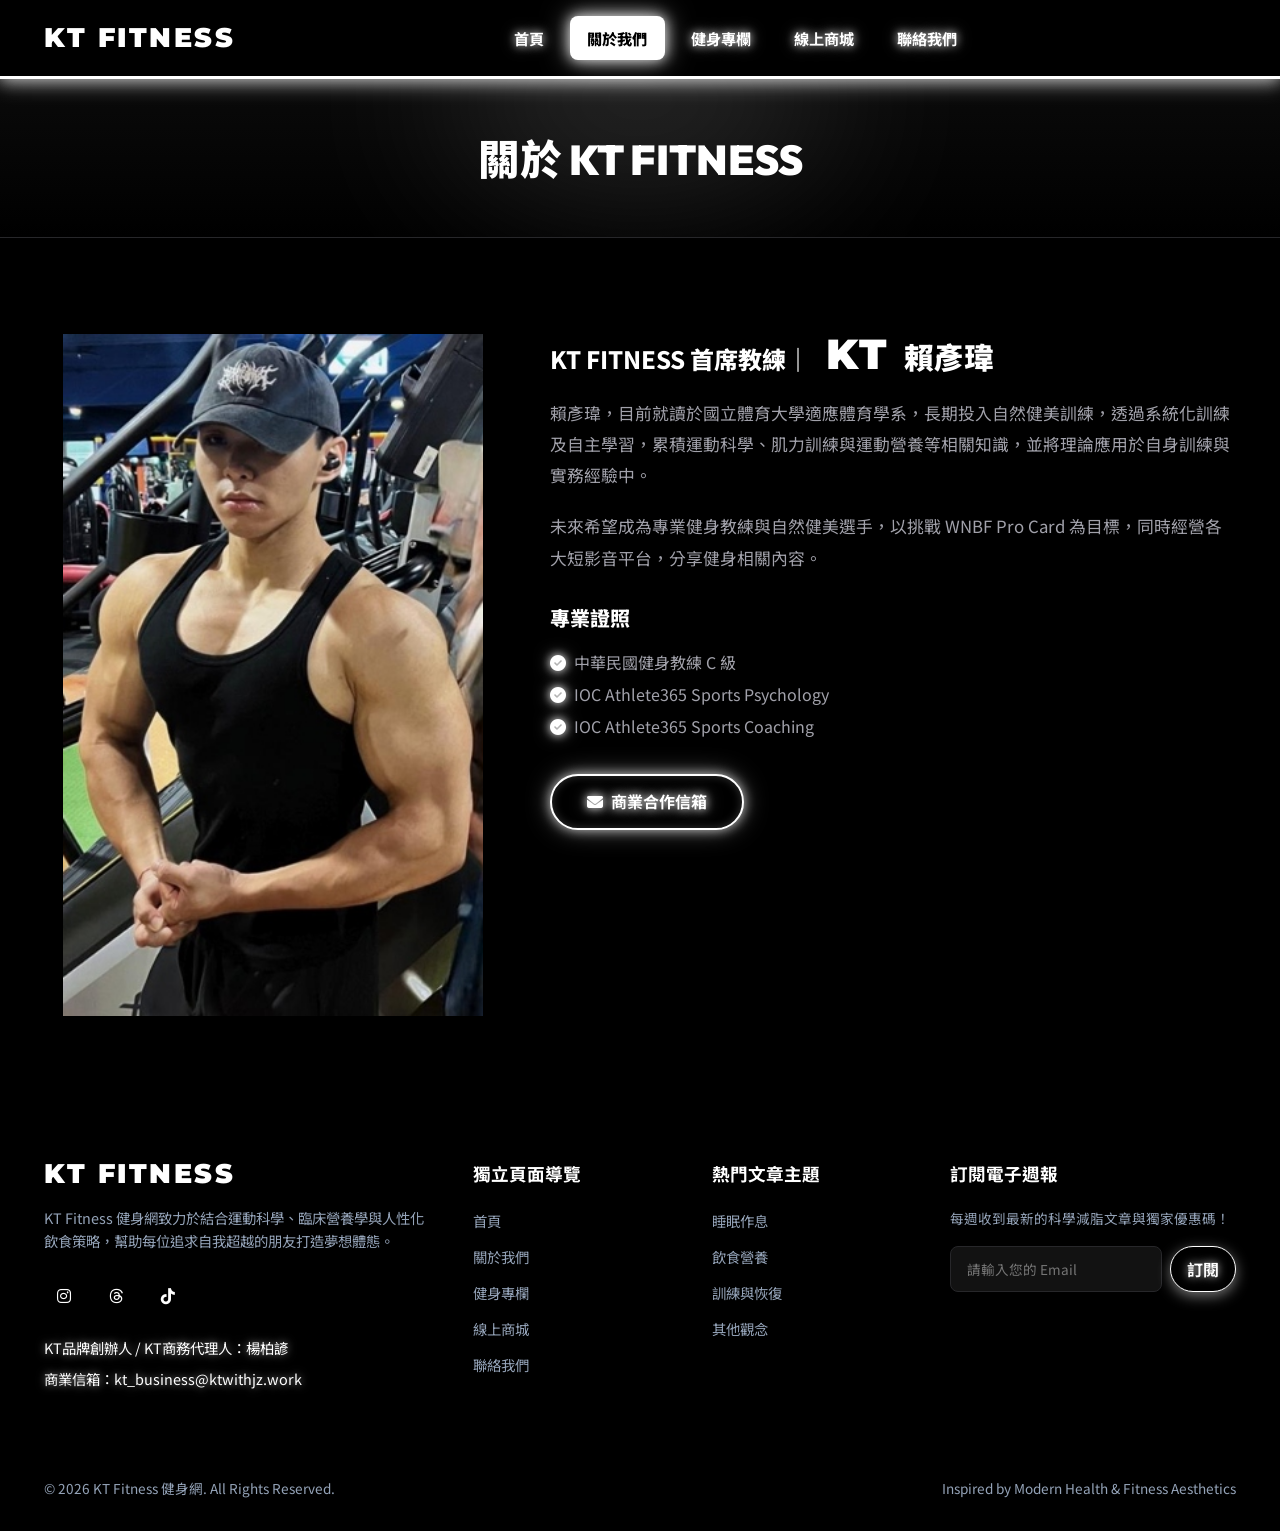
==== commit c1730f66: "feat: implement mobile right slide-out nav drawer and refine article contents" ====
--- a/about.html
+++ b/about.html
@@ -146,9 +146,9 @@
             KT Fitness 健身網致力於結合運動科學、臨床營養學與人性化飲食策略，幫助每位追求自我超越的朋友打造夢想體態。
           </p>
           <div class="social-links">
-            <a href="https://instagram.com" class="social-icon" target="_blank" title="Instagram"><i class="fab fa-instagram"></i></a>
-            <a href="https://www.threads.net" class="social-icon" target="_blank" title="Threads"><i class="fab fa-threads"></i></a>
-            <a href="https://www.tiktok.com" class="social-icon" target="_blank" title="抖音 TikTok"><i class="fab fa-tiktok"></i></a>
+            <a href="https://www.instagram.com/g_y_m777/" class="social-icon" target="_blank" title="Instagram"><i class="fab fa-instagram"></i></a>
+            <a href="https://www.threads.net/@g_y_m777" class="social-icon" target="_blank" title="Threads"><i class="fab fa-threads"></i></a>
+            <a href="https://www.tiktok.com/@kurtlai945" class="social-icon" target="_blank" title="TikTok"><i class="fab fa-tiktok"></i></a>
           </div>
           <p class="footer-founder" style="margin-top: 1.25rem; font-size: 0.9rem; color: #ffffff; text-shadow: 0 0 8px rgba(255,255,255,0.6);">KT品牌創辦人 / KT商務代理人：楊柏諺</p>
           <p class="footer-email" style="margin-top: 0.5rem; font-size: 0.9rem; color: #ffffff; text-shadow: 0 0 8px rgba(255,255,255,0.6);">商業信箱：<a href="mailto:kt_business@ktwithjz.work" style="color: #ffffff;">kt_business@ktwithjz.work</a></p>
@@ -168,9 +168,10 @@
         <div>
           <h4 class="footer-title">熱門文章主題</h4>
           <ul class="footer-links">
-            <li><a href="articles.html">減重與減脂攻略</a></li>
-            <li><a href="articles.html">重訓菜單與動作分析</a></li>
-            <li><a href="articles.html">學員真實轉變與心得</a></li>
+            <li><a href="articles.html?cat=sleep">睡眠作息</a></li>
+            <li><a href="articles.html?cat=nutrition">飲食營養</a></li>
+            <li><a href="articles.html?cat=workout">訓練與恢復</a></li>
+            <li><a href="articles.html?cat=other">其他觀念</a></li>
           </ul>
         </div>
 
--- a/styles.css
+++ b/styles.css
@@ -985,6 +985,7 @@
   display: flex;
   flex-direction: column;
   transition: var(--transition);
+  cursor: pointer;
 }
 
 .article-card:hover {
@@ -994,20 +995,43 @@
 }
 
 .article-img-wrap {
-  height: 200px;
+  height: 220px;
   position: relative;
-  background: linear-gradient(135deg, var(--secondary), #0f172a);
-  display: flex;
-  align-items: center;
-  justify-content: center;
-  color: #fff;
+  background-size: cover;
+  background-position: center;
+  background-repeat: no-repeat;
+  display: flex;
+  flex-direction: column;
+  justify-content: space-between;
+  padding: 1.25rem;
   overflow: hidden;
+  border-bottom: 1px solid var(--border-color);
+  transition: transform 0.4s ease;
+}
+
+.article-card:hover .article-img-wrap {
+  transform: scale(1.02);
+}
+
+.article-img-overlay {
+  position: absolute;
+  top: 0;
+  left: 0;
+  width: 100%;
+  height: 100%;
+  background: linear-gradient(180deg, rgba(15, 23, 42, 0.45) 0%, rgba(15, 23, 42, 0.8) 60%, rgba(15, 23, 42, 0.98) 100%);
+  z-index: 1;
+  transition: background 0.3s ease;
+}
+
+.article-card:hover .article-img-overlay {
+  background: linear-gradient(180deg, rgba(15, 23, 42, 0.35) 0%, rgba(15, 23, 42, 0.75) 60%, rgba(15, 23, 42, 0.95) 100%);
 }
 
 .article-category-badge {
-  position: absolute;
-  top: 1rem;
-  left: 1rem;
+  position: relative;
+  z-index: 2;
+  align-self: flex-start;
   background: #000000;
   border: 1px solid #ffffff;
   box-shadow: 0 0 10px rgba(255, 255, 255, 0.6), 0 0 20px rgba(255, 255, 255, 0.3);
@@ -1016,6 +1040,21 @@
   font-weight: 700;
   padding: 0.25rem 0.75rem;
   border-radius: var(--radius-full);
+}
+
+.article-cover-title {
+  position: relative;
+  z-index: 2;
+  color: #ffffff;
+  font-size: 1.15rem;
+  font-weight: 800;
+  line-height: 1.4;
+  text-shadow: 0 2px 8px rgba(0, 0, 0, 0.9), 0 0 15px rgba(0, 0, 0, 0.8);
+  margin: 0;
+  display: -webkit-box;
+  -webkit-line-clamp: 2;
+  -webkit-box-orient: vertical;
+  overflow: hidden;
 }
 
 .article-body {
@@ -2240,3 +2279,635 @@
   }
 }
 
+
+
+/* ==========================================================================
+   FULL-PAGE ARTICLE VIEW (STEPV STYLE)
+   ========================================================================== */
+.article-fullpage-section {
+  animation: fadeIn 0.4s ease-out;
+}
+
+.btn-back-link {
+  background: rgba(255, 255, 255, 0.08);
+  border: 1px solid var(--border-color);
+  color: #ffffff;
+  padding: 0.6rem 1.4rem;
+  border-radius: var(--radius-full);
+  font-weight: 700;
+  font-size: 0.9rem;
+  cursor: pointer;
+  display: inline-flex;
+  align-items: center;
+  gap: 0.5rem;
+  transition: var(--transition);
+}
+
+.btn-back-link:hover {
+  background: #ffffff;
+  color: #000000;
+  transform: translateX(-4px);
+}
+
+.article-hero-grid {
+  display: grid;
+  grid-template-columns: 1.1fr 0.9fr;
+  gap: 2.5rem;
+  align-items: center;
+  background: var(--bg-card);
+  border: 1px solid var(--border-color);
+  border-radius: var(--radius-lg);
+  padding: 2.5rem;
+  box-shadow: var(--shadow-md);
+}
+
+.article-page-title {
+  font-size: 1.85rem;
+  font-weight: 900;
+  color: #ffffff;
+  line-height: 1.35;
+  margin-bottom: 1rem;
+}
+
+.article-page-meta {
+  display: flex;
+  gap: 1.25rem;
+  flex-wrap: wrap;
+  font-size: 0.88rem;
+  color: var(--text-muted);
+  margin-bottom: 1rem;
+}
+
+.article-page-tags {
+  display: flex;
+  gap: 0.5rem;
+  flex-wrap: wrap;
+  margin-bottom: 1.5rem;
+}
+
+.badge-tag {
+  background: #000000;
+  border: 1px solid rgba(255, 255, 255, 0.4);
+  color: #ffffff;
+  font-size: 0.78rem;
+  font-weight: 700;
+  padding: 0.2rem 0.7rem;
+  border-radius: var(--radius-sm);
+}
+
+.btn-discount-cta {
+  display: inline-flex;
+  align-items: center;
+  gap: 0.5rem;
+  background: linear-gradient(135deg, #f97316, #ea580c);
+  color: #ffffff;
+  font-weight: 800;
+  font-size: 1rem;
+  padding: 0.85rem 1.75rem;
+  border-radius: var(--radius-sm);
+  text-decoration: none;
+  box-shadow: 0 4px 15px rgba(249, 115, 22, 0.4);
+  transition: var(--transition);
+}
+
+.btn-discount-cta:hover {
+  transform: translateY(-2px);
+  box-shadow: 0 6px 20px rgba(249, 115, 22, 0.6);
+  color: #ffffff;
+}
+
+.article-cover-frame {
+  position: relative;
+  border-radius: var(--radius-md);
+  overflow: hidden;
+  height: 320px;
+  border: 1px solid rgba(255, 255, 255, 0.15);
+  box-shadow: var(--shadow-lg);
+}
+
+.art-cover-img {
+  width: 100%;
+  height: 100%;
+  object-fit: cover;
+}
+
+.art-cover-overlay {
+  position: absolute;
+  top: 0;
+  left: 0;
+  width: 100%;
+  height: 100%;
+  background: linear-gradient(180deg, rgba(0, 0, 0, 0.2) 0%, rgba(0, 0, 0, 0.85) 100%);
+}
+
+.art-cover-banner-text {
+  position: absolute;
+  bottom: 0;
+  left: 0;
+  width: 100%;
+  padding: 1.75rem;
+  color: #ffffff;
+  z-index: 2;
+  display: flex;
+  flex-direction: column;
+  align-items: center;
+  text-align: center;
+}
+
+.banner-badge-mini {
+  background: #ffffff;
+  color: #000000;
+  font-weight: 800;
+  font-size: 0.75rem;
+  padding: 0.2rem 0.75rem;
+  border-radius: var(--radius-sm);
+  margin-bottom: 0.75rem;
+}
+
+.art-cover-banner-text h3 {
+  font-size: 1.15rem;
+  font-weight: 800;
+  line-height: 1.4;
+  margin-bottom: 0.75rem;
+  color: #ffffff;
+  text-shadow: 0 2px 10px rgba(0,0,0,0.8);
+}
+
+.banner-brand-logo {
+  font-family: var(--font-heading);
+  font-size: 0.85rem;
+  letter-spacing: 2px;
+  color: rgba(255, 255, 255, 0.7);
+}
+
+/* Article Main Split Grid (Main 70% / Sidebar 30%) */
+.article-main-grid {
+  display: grid;
+  grid-template-columns: 1fr 340px;
+  gap: 2.5rem;
+  align-items: start;
+}
+
+.article-main-content {
+  background: var(--bg-card);
+  border: 1px solid var(--border-color);
+  border-radius: var(--radius-lg);
+  padding: 2.5rem;
+}
+
+/* Sidebar Styles */
+.article-sidebar {
+  position: sticky;
+  top: 100px;
+}
+
+.sidebar-widget {
+  background: var(--bg-card);
+  border: 1px solid var(--border-color);
+  border-radius: var(--radius-md);
+  padding: 1.5rem;
+}
+
+.sidebar-widget-title {
+  font-size: 1.1rem;
+  font-weight: 800;
+  color: #ffffff;
+  display: flex;
+  justify-content: space-between;
+  align-items: center;
+  padding-bottom: 0.75rem;
+  border-bottom: 2px solid var(--primary);
+  margin-bottom: 1.25rem;
+}
+
+.sidebar-more-link {
+  font-size: 0.8rem;
+  color: var(--text-muted);
+  text-decoration: none;
+}
+
+.sidebar-more-link:hover {
+  color: #ffffff;
+}
+
+.sidebar-article-item {
+  display: flex;
+  gap: 1rem;
+  align-items: center;
+  padding: 0.75rem 0;
+  border-bottom: 1px solid var(--border-color);
+  cursor: pointer;
+  transition: var(--transition);
+}
+
+.sidebar-article-item:last-child {
+  border-bottom: none;
+}
+
+.sidebar-article-item:hover {
+  transform: translateX(4px);
+}
+
+.sidebar-art-thumb {
+  width: 54px;
+  height: 54px;
+  border-radius: 50%;
+  object-fit: cover;
+  border: 1px solid var(--border-color);
+  flex-shrink: 0;
+}
+
+.sidebar-art-info {
+  flex: 1;
+}
+
+.sidebar-art-cat {
+  font-size: 0.72rem;
+  color: var(--text-muted);
+  display: block;
+  margin-bottom: 0.2rem;
+}
+
+.sidebar-art-title {
+  font-size: 0.85rem;
+  font-weight: 700;
+  color: #ffffff;
+  line-height: 1.35;
+  display: -webkit-box;
+  -webkit-line-clamp: 2;
+  -webkit-box-orient: vertical;
+  overflow: hidden;
+}
+
+@media (max-width: 992px) {
+  .article-hero-grid {
+    grid-template-columns: 1fr;
+  }
+  .article-main-grid {
+    grid-template-columns: 1fr;
+    margin-top: 1.5rem !important;
+  }
+  .article-sidebar {
+    position: static;
+  }
+}
+
+
+/* ==========================================================================
+   GYM CTA BANNER WITH DARK OVERLAY
+   ========================================================================== */
+/* ==========================================================================
+   FULL-WIDTH GYM SECTION BACKGROUND WITH GLASS CARD
+   ========================================================================== */
+.cta-fullwidth-section {
+  position: relative;
+  width: 100%;
+  padding: 5rem 0;
+  background-image: url('gym-cta-bg.jpg');
+  background-size: cover;
+  background-position: center;
+  background-repeat: no-repeat;
+  overflow: hidden;
+}
+
+/* Subtle, clear, natural dark overlay on section background (keeps gym details clear) */
+.cta-section-overlay {
+  position: absolute;
+  top: 0;
+  left: 0;
+  width: 100%;
+  height: 100%;
+  background: linear-gradient(180deg, rgba(15, 23, 42, 0.25) 0%, rgba(15, 23, 42, 0.45) 100%);
+  z-index: 1;
+}
+
+/* Card sitting in center on top of section background */
+.cta-banner-card {
+  position: relative;
+  z-index: 2;
+  background: rgba(15, 23, 42, 0.8);
+  backdrop-filter: blur(12px);
+  -webkit-backdrop-filter: blur(12px);
+  border: 1px solid rgba(255, 255, 255, 0.25);
+  border-radius: var(--radius-lg);
+  padding: 3.5rem 2rem;
+  text-align: center;
+  box-shadow: 0 20px 40px rgba(0,0,0,0.5);
+  max-width: 850px;
+  margin: 0 auto;
+}
+
+.cta-banner-content {
+  position: relative;
+  z-index: 3;
+}
+
+/* ==========================================================================
+   ARTICLE PAGE SWITCHING TRANSITION OVERLAY
+   ========================================================================== */
+.article-transition-overlay {
+  position: fixed;
+  top: 0;
+  left: 0;
+  width: 100vw;
+  height: 100vh;
+  background: rgba(10, 15, 29, 0.88);
+  backdrop-filter: blur(14px);
+  -webkit-backdrop-filter: blur(14px);
+  z-index: 9999;
+  display: flex;
+  align-items: center;
+  justify-content: center;
+  opacity: 0;
+  pointer-events: none;
+  transition: opacity 0.28s cubic-bezier(0.4, 0, 0.2, 1);
+}
+
+.article-transition-overlay.active {
+  opacity: 1;
+  pointer-events: auto;
+}
+
+.article-transition-loader {
+  text-align: center;
+  display: flex;
+  flex-direction: column;
+  align-items: center;
+  gap: 1rem;
+}
+
+.transition-spinner {
+  width: 48px;
+  height: 48px;
+  border: 3px solid rgba(255, 255, 255, 0.15);
+  border-top-color: #ffffff;
+  border-right-color: #ffffff;
+  border-radius: 50%;
+  box-shadow: 0 0 15px rgba(255, 255, 255, 0.6);
+  filter: drop-shadow(0 0 6px rgba(255, 255, 255, 0.9));
+  animation: articleSpinner 0.75s linear infinite;
+}
+
+@keyframes articleSpinner {
+  0% { transform: rotate(0deg); }
+  100% { transform: rotate(360deg); }
+}
+
+.transition-brand {
+  font-family: var(--font-heading, sans-serif);
+  font-size: 1.1rem;
+  font-weight: 900;
+  letter-spacing: 3px;
+  color: #ffffff;
+  text-transform: uppercase;
+}
+
+.transition-text {
+  font-size: 0.92rem;
+  color: var(--text-muted, #94a3b8);
+  margin: 0;
+  letter-spacing: 1px;
+}
+
+.article-fullpage-section.animating-in {
+  animation: articleContentFadeIn 0.35s ease-out forwards;
+}
+
+@keyframes articleContentFadeIn {
+  from {
+    opacity: 0.2;
+    transform: translateY(16px);
+  }
+  to {
+    opacity: 1;
+    transform: translateY(0);
+  }
+}
+
+/* ==========================================================================
+   MOBILE RIGHT SLIDE-OUT OFF-CANVAS DRAWER MENU
+   ========================================================================== */
+
+/* Mobile Toggle Button (Visible on <= 992px) */
+.mobile-toggle {
+  display: none;
+  background: rgba(255, 255, 255, 0.08);
+  border: 1px solid rgba(255, 255, 255, 0.25);
+  color: #ffffff;
+  width: 44px;
+  height: 44px;
+  border-radius: 10px;
+  align-items: center;
+  justify-content: center;
+  font-size: 1.25rem;
+  cursor: pointer;
+  transition: all 0.25s cubic-bezier(0.4, 0, 0.2, 1);
+  box-shadow: 0 4px 12px rgba(0, 0, 0, 0.3);
+}
+
+.mobile-toggle:hover,
+.mobile-toggle:active {
+  background: #ffffff;
+  color: #000000;
+  border-color: #ffffff;
+  box-shadow: 0 0 15px rgba(255, 255, 255, 0.6);
+  transform: scale(1.05);
+}
+
+@media (max-width: 992px) {
+  .site-header .nav-menu {
+    display: none !important;
+  }
+  .mobile-toggle {
+    display: flex !important;
+  }
+}
+
+/* Mobile Off-Canvas Drawer Overlay */
+.mobile-nav-overlay {
+  position: fixed;
+  top: 0;
+  left: 0;
+  width: 100vw;
+  height: 100vh;
+  background: rgba(0, 0, 0, 0.75);
+  backdrop-filter: blur(8px);
+  -webkit-backdrop-filter: blur(8px);
+  z-index: 9998;
+  opacity: 0;
+  visibility: hidden;
+  transition: opacity 0.35s cubic-bezier(0.4, 0, 0.2, 1), visibility 0.35s;
+}
+
+.mobile-nav-overlay.active {
+  opacity: 1;
+  visibility: visible;
+}
+
+/* Mobile Off-Canvas Drawer Modal */
+.mobile-nav-drawer {
+  position: fixed;
+  top: 0;
+  right: 0;
+  width: 320px;
+  max-width: 85vw;
+  height: 100vh;
+  background: rgba(10, 15, 29, 0.96);
+  backdrop-filter: blur(20px);
+  -webkit-backdrop-filter: blur(20px);
+  border-left: 1px solid rgba(255, 255, 255, 0.18);
+  box-shadow: -10px 0 40px rgba(0, 0, 0, 0.85);
+  z-index: 9999;
+  display: flex;
+  flex-direction: column;
+  justify-content: space-between;
+  padding: 1.75rem 1.5rem;
+  transform: translateX(100%);
+  opacity: 0;
+  visibility: hidden;
+  transition: transform 0.38s cubic-bezier(0.16, 1, 0.3, 1), opacity 0.35s ease, visibility 0.38s;
+}
+
+.mobile-nav-drawer.active {
+  transform: translateX(0);
+  opacity: 1;
+  visibility: visible;
+}
+
+/* Drawer Header */
+.mobile-drawer-header {
+  display: flex;
+  align-items: center;
+  justify-content: space-between;
+  padding-bottom: 1.25rem;
+  border-bottom: 1px solid rgba(255, 255, 255, 0.12);
+  margin-bottom: 1.5rem;
+}
+
+.mobile-drawer-logo {
+  font-family: 'Montserrat', 'Outfit', sans-serif;
+  font-size: 1.35rem;
+  font-weight: 900;
+  color: #ffffff;
+  letter-spacing: 2px;
+  text-decoration: none;
+}
+
+.mobile-drawer-close {
+  background: rgba(255, 255, 255, 0.1);
+  border: 1px solid rgba(255, 255, 255, 0.2);
+  color: #ffffff;
+  width: 38px;
+  height: 38px;
+  border-radius: 50%;
+  display: flex;
+  align-items: center;
+  justify-content: center;
+  font-size: 1.1rem;
+  cursor: pointer;
+  transition: all 0.25s ease;
+}
+
+.mobile-drawer-close:hover {
+  background: #ffffff;
+  color: #000000;
+  transform: rotate(90deg);
+  box-shadow: 0 0 12px rgba(255, 255, 255, 0.6);
+}
+
+/* Drawer Menu List */
+.mobile-drawer-body {
+  flex: 1;
+  overflow-y: auto;
+  margin-bottom: 1.5rem;
+}
+
+.mobile-drawer-nav {
+  list-style: none;
+  padding: 0;
+  margin: 0;
+  display: flex;
+  flex-direction: column;
+  gap: 0.75rem;
+}
+
+.mobile-drawer-item {
+  width: 100%;
+}
+
+.mobile-drawer-link {
+  display: flex;
+  align-items: center;
+  justify-content: space-between;
+  padding: 0.85rem 1.25rem;
+  color: #ffffff;
+  font-size: 1.05rem;
+  font-weight: 700;
+  border-radius: 12px;
+  text-decoration: none;
+  background: rgba(255, 255, 255, 0.05);
+  border: 1px solid rgba(255, 255, 255, 0.08);
+  transition: all 0.25s cubic-bezier(0.4, 0, 0.2, 1);
+}
+
+.mobile-drawer-link:hover {
+  background: rgba(255, 255, 255, 0.15);
+  border-color: rgba(255, 255, 255, 0.3);
+  color: #ffffff;
+  transform: translateX(-3px);
+}
+
+.mobile-drawer-link.active {
+  background: #ffffff !important;
+  color: #000000 !important;
+  font-weight: 900 !important;
+  border-color: #ffffff !important;
+  box-shadow: 0 0 20px rgba(255, 255, 255, 0.5), 0 4px 12px rgba(0, 0, 0, 0.3);
+}
+
+.mobile-drawer-link.active i {
+  color: #000000 !important;
+}
+
+/* Drawer Footer */
+.mobile-drawer-footer {
+  padding-top: 1.25rem;
+  border-top: 1px solid rgba(255, 255, 255, 0.12);
+  text-align: center;
+}
+
+.mobile-drawer-socials {
+  display: flex;
+  justify-content: center;
+  gap: 1rem;
+  margin-bottom: 0.85rem;
+}
+
+.mobile-drawer-social-btn {
+  width: 40px;
+  height: 40px;
+  border-radius: 50%;
+  background: rgba(255, 255, 255, 0.08);
+  border: 1px solid rgba(255, 255, 255, 0.15);
+  color: #ffffff;
+  display: flex;
+  align-items: center;
+  justify-content: center;
+  font-size: 1.1rem;
+  text-decoration: none;
+  transition: all 0.25s ease;
+}
+
+.mobile-drawer-social-btn:hover {
+  background: #ffffff;
+  color: #000000;
+  box-shadow: 0 0 15px rgba(255, 255, 255, 0.6);
+  transform: translateY(-2px);
+}
+
+.mobile-drawer-copy {
+  font-size: 0.75rem;
+  color: rgba(255, 255, 255, 0.4);
+  margin: 0;
+}
+
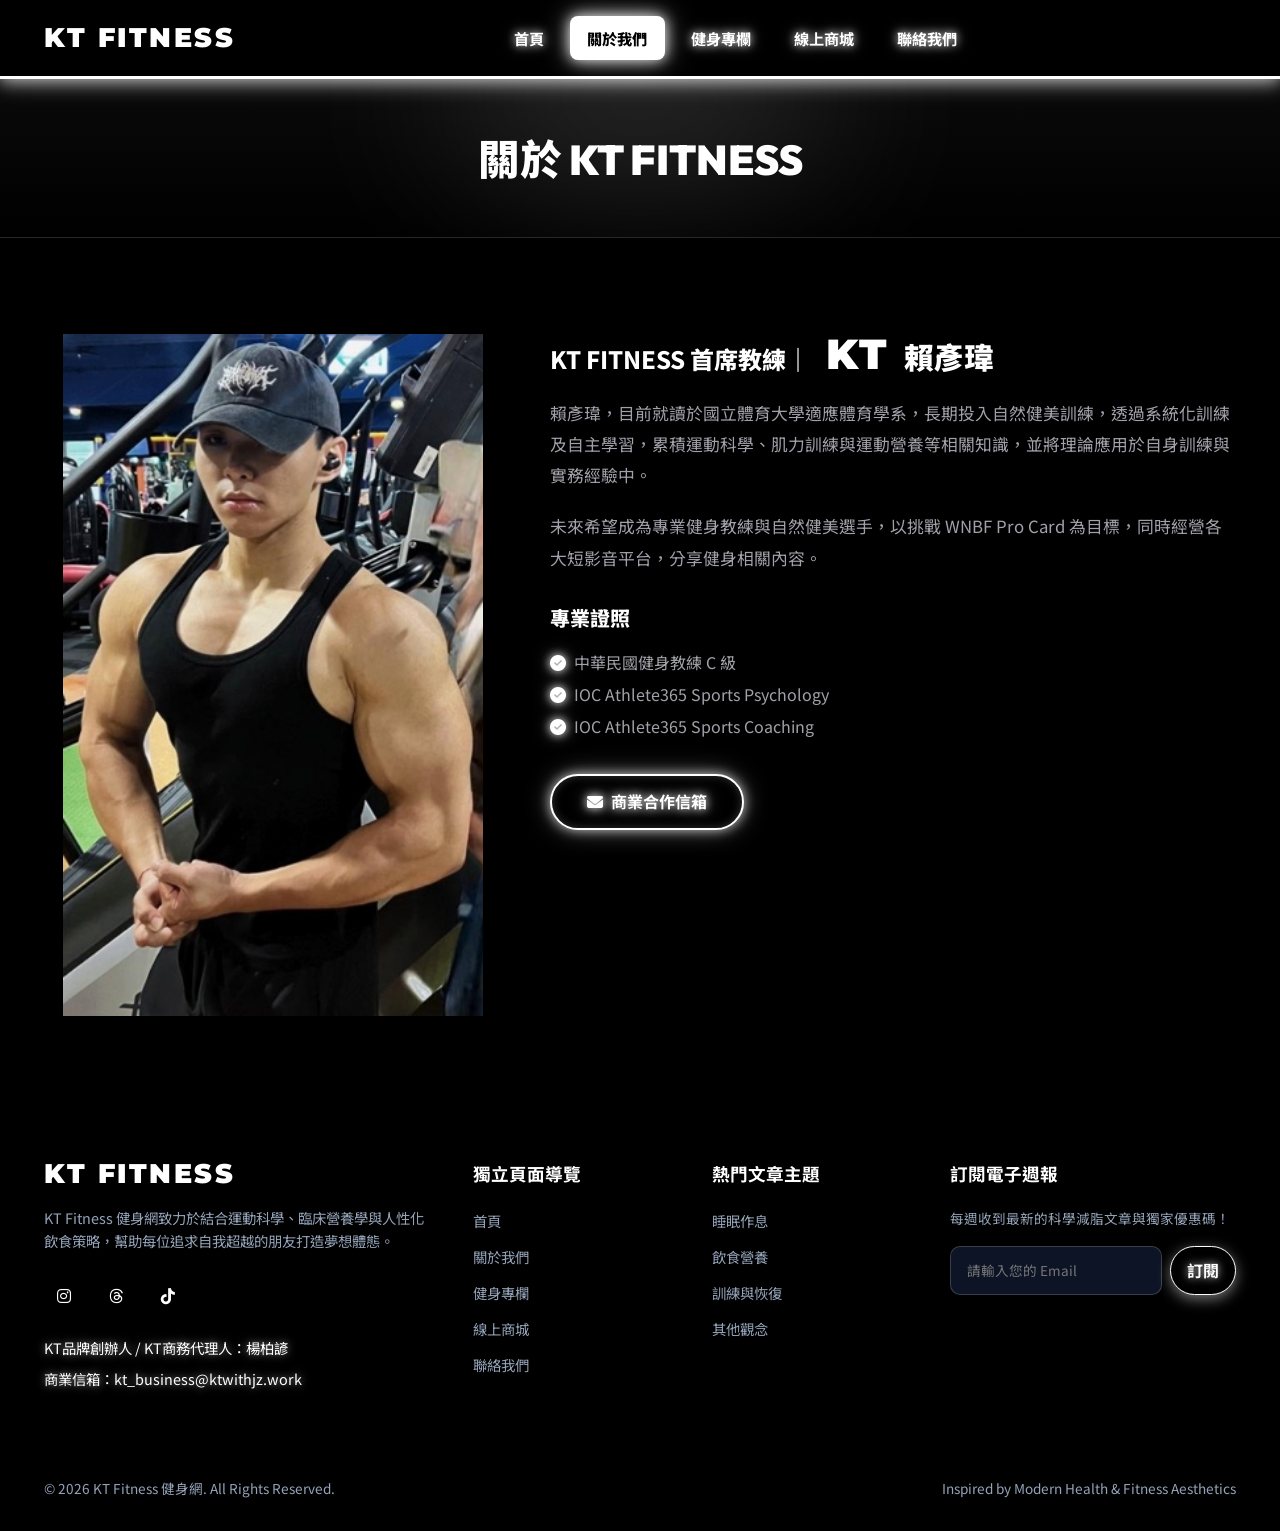
==== commit 0e5559d2: "feat: integrate newsletter & consultation forms with Google Sheets Webhook" ====
--- a/about.html
+++ b/about.html
@@ -180,10 +180,10 @@
           <p style="font-size: 0.85rem; margin-bottom: 1rem; color: #94a3b8;">
             每週收到最新的科學減脂文章與獨家優惠碼！
           </p>
-          <div style="display: flex; gap: 0.5rem;">
-            <input type="email" class="form-control" placeholder="請輸入您的 Email" style="font-size: 0.85rem;">
-            <button class="btn-primary" style="padding: 0.6rem 1rem;">訂閱</button>
-          </div>
+          <form class="newsletter-form" style="display: flex; gap: 0.5rem;">
+            <input type="email" class="form-control newsletter-email" placeholder="請輸入您的 Email" style="font-size: 0.85rem;" required>
+            <button type="submit" class="btn-primary" style="padding: 0.6rem 1rem; white-space: nowrap;">訂閱</button>
+          </form>
         </div>
 
       </div>
--- a/styles.css
+++ b/styles.css
@@ -2752,11 +2752,11 @@
   width: 320px;
   max-width: 85vw;
   height: 100vh;
-  background: rgba(10, 15, 29, 0.96);
+  background: #000000;
   backdrop-filter: blur(20px);
   -webkit-backdrop-filter: blur(20px);
-  border-left: 1px solid rgba(255, 255, 255, 0.18);
-  box-shadow: -10px 0 40px rgba(0, 0, 0, 0.85);
+  border-left: 1px solid rgba(255, 255, 255, 0.25);
+  box-shadow: -10px 0 40px rgba(0, 0, 0, 0.95);
   z-index: 9999;
   display: flex;
   flex-direction: column;
@@ -2911,3 +2911,65 @@
   margin: 0;
 }
 
+/* ==========================================================================
+   CONSULTATION FORM STYLES
+   ========================================================================== */
+.contact-form-box {
+  background: var(--bg-card, #0f172a);
+  border: 1px solid var(--border-color, rgba(255, 255, 255, 0.15));
+  border-radius: var(--radius-lg, 16px);
+  padding: 2.25rem;
+  box-shadow: 0 10px 30px rgba(0, 0, 0, 0.5);
+}
+
+.form-group {
+  margin-bottom: 1.25rem;
+}
+
+.form-label {
+  display: block;
+  font-size: 0.92rem;
+  font-weight: 700;
+  color: #ffffff;
+  margin-bottom: 0.4rem;
+}
+
+.form-control {
+  width: 100%;
+  background: rgba(15, 23, 42, 0.9);
+  border: 1px solid rgba(255, 255, 255, 0.18);
+  border-radius: 10px;
+  padding: 0.85rem 1rem;
+  color: #ffffff;
+  font-size: 0.95rem;
+  font-family: inherit;
+  transition: all 0.25s ease;
+  box-sizing: border-box;
+}
+
+.form-control:focus {
+  outline: none;
+  border-color: #ffffff;
+  box-shadow: 0 0 12px rgba(255, 255, 255, 0.4);
+  background: #000000;
+}
+
+select.form-control {
+  appearance: none;
+  -webkit-appearance: none;
+  -moz-appearance: none;
+  background-image: url("data:image/svg+xml,%3Csvg xmlns='http://www.w3.org/2000/svg' width='16' height='16' fill='%23ffffff' viewBox='0 0 16 16'%3E%3Cpath d='M7.247 11.14 2.451 5.658C1.885 5.013 2.345 4 3.204 4h9.592a1 1 0 0 1 .753 1.659l-4.796 5.48a1 1 0 0 1-1.506 0z'/%3E%3C/svg%3E");
+  background-repeat: no-repeat;
+  background-position: right 1rem center;
+  background-size: 14px;
+  padding-right: 2.5rem;
+  cursor: pointer;
+}
+
+select.form-control option {
+  background-color: #0f172a;
+  color: #ffffff;
+  padding: 10px;
+}
+
+
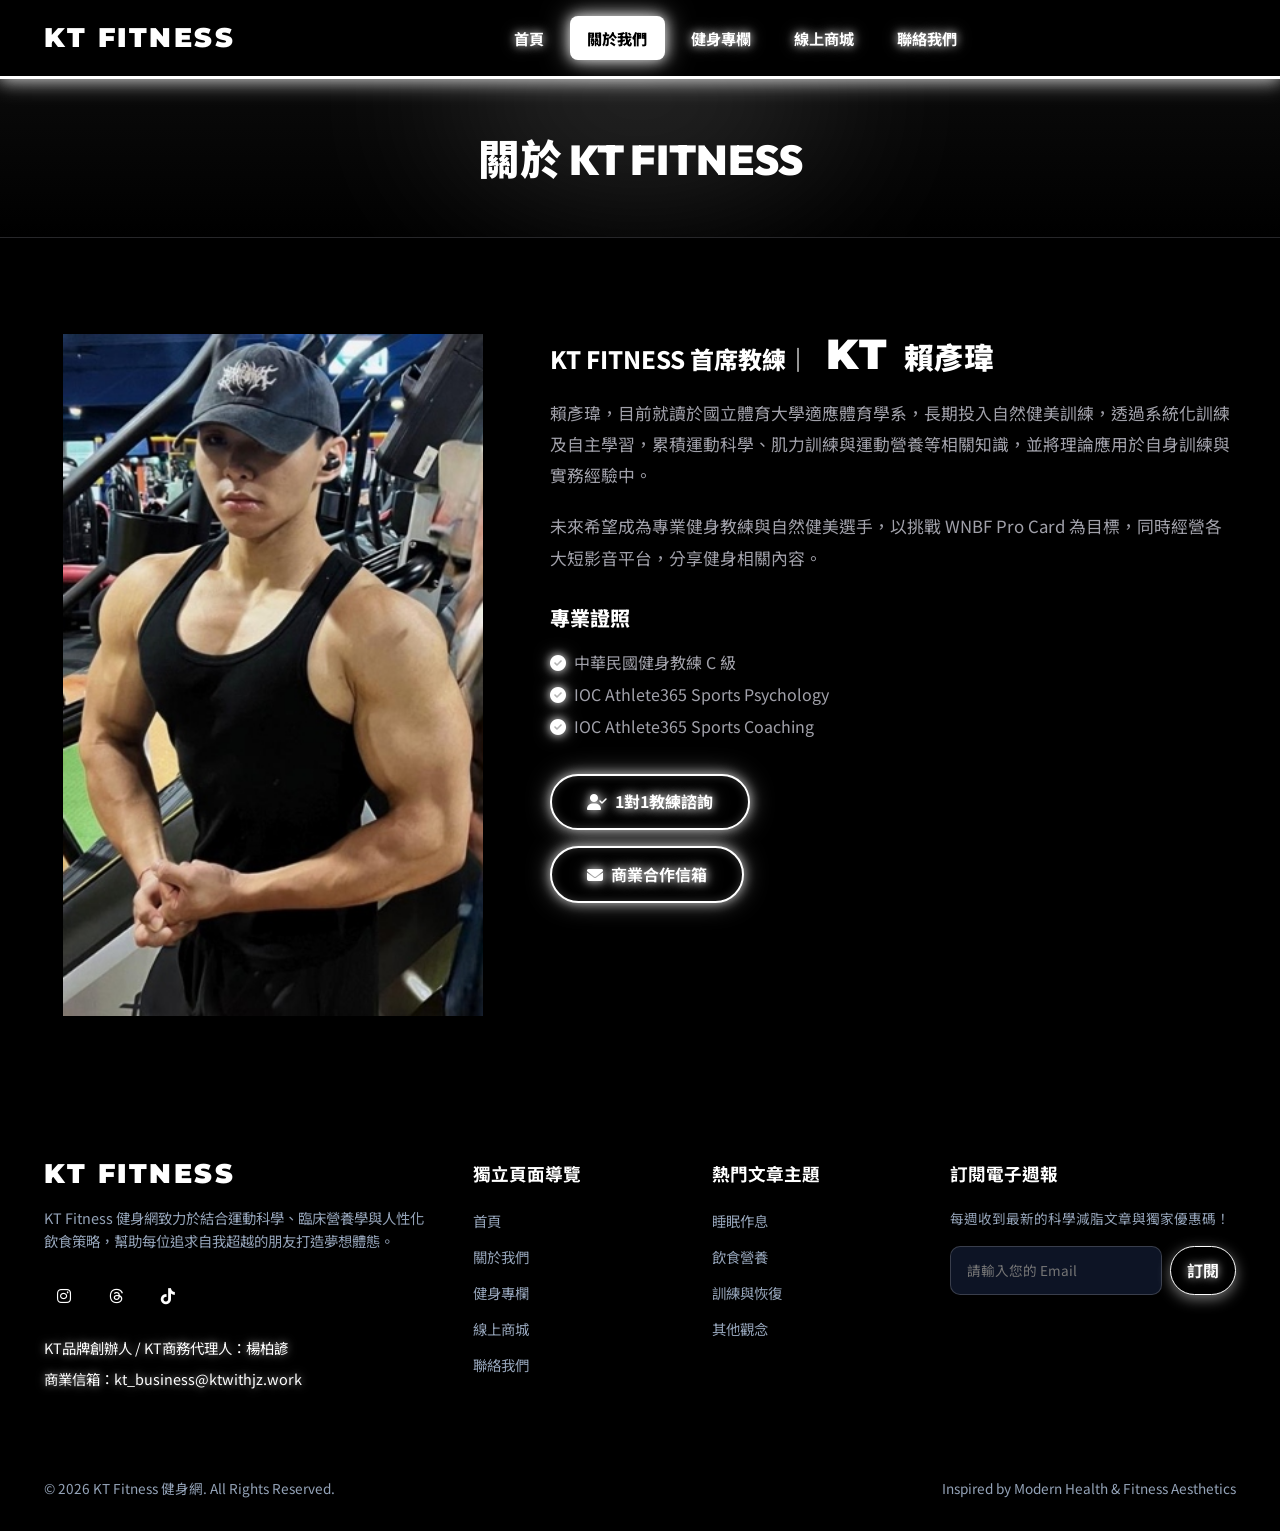
==== commit 75b69793: "feat: add 1on1 coaching btn, featured products section, fix mobile carousel height" ====
--- a/about.html
+++ b/about.html
@@ -11,7 +11,7 @@
   <link rel="stylesheet" href="https://cdnjs.cloudflare.com/ajax/libs/font-awesome/6.5.1/css/all.min.css">
   
   <!-- Custom Styles -->
-  <link rel="stylesheet" href="styles.css?v=5">
+  <link rel="stylesheet" href="styles.css?v=11">
 </head>
 <body>
 
@@ -73,7 +73,8 @@
         
         <div class="coach-grid">
           <div class="coach-photo-box" style="height:auto; aspect-ratio:auto; overflow:visible; border-radius:0; border:none; box-shadow:none;">
-            <img src="kt-profile.jpg?v=4" alt="KT 賴彥瑋" class="coach-photo" style="width:100%; height:auto; object-fit:contain; border-radius:0;">
+            <img src="kt-profile.jpg?v=4" alt="KT 賴彥瑋" class="coach-photo coach-photo-desktop" style="width:100%; height:auto; object-fit:contain; border-radius:0;">
+            <img src="kt-profile-cutout.png?v=1" alt="KT 賴彥瑋" class="coach-photo-mobile">
           </div>
 
           <div>
@@ -99,7 +100,10 @@
               <li><i class="fas fa-check-circle" style="color: #ffffff; text-shadow: 0 0 8px rgba(255,255,255,0.9), 0 0 16px rgba(255,255,255,0.5); margin-right: 0.5rem;"></i>IOC Athlete365 Sports Coaching</li>
             </ul>
 
-            <div style="display: flex; gap: 1rem; flex-wrap: wrap;">
+            <div style="display: flex; flex-direction: column; gap: 1rem; align-items: flex-start;">
+              <a href="contact.html#coaching-form" class="btn-primary" id="btn-coaching-consult" style="padding: 0.85rem 2.2rem; background: #000000; color: #ffffff; border: 2px solid #ffffff; text-shadow: 0 0 8px rgba(255,255,255,0.9), 0 0 16px rgba(255,255,255,0.5); box-shadow: 0 0 12px rgba(255,255,255,0.7), 0 0 24px rgba(255,255,255,0.35), inset 0 0 10px rgba(255,255,255,0.2);">
+                <i class="fas fa-user-check"></i> 1對1教練諮詢
+              </a>
               <a href="mailto:kt_business@ktwithjz.work" class="btn-primary" style="padding: 0.85rem 2.2rem; background: #000000; color: #ffffff; border: 2px solid #ffffff; text-shadow: 0 0 8px rgba(255,255,255,0.9), 0 0 16px rgba(255,255,255,0.5); box-shadow: 0 0 12px rgba(255,255,255,0.7), 0 0 24px rgba(255,255,255,0.35), inset 0 0 10px rgba(255,255,255,0.2);">
                 <i class="fas fa-envelope"></i> 商業合作信箱
               </a>
--- a/styles.css
+++ b/styles.css
@@ -1529,6 +1529,8 @@
   .hero-grid, .story-grid, .calc-body, .contact-grid {
     grid-template-columns: 1fr;
   }
+  .contact-grid .contact-form-box { order: -1; }
+  .contact-grid .contact-info-card { order: 1; }
   .footer-grid {
     grid-template-columns: 1fr 1fr;
   }
@@ -1857,6 +1859,20 @@
     margin: 0;
     border-left: none;
     border-right: none;
+    height: auto;
+    min-height: unset;
+  }
+  .carousel-track {
+    height: auto;
+  }
+  .carousel-slide {
+    height: auto;
+  }
+  .carousel-img {
+    width: 100%;
+    height: auto;
+    max-width: 100%;
+    object-fit: contain;
   }
   .carousel-arrow { width: 38px; height: 38px; font-size: 0.9rem; }
   .carousel-arrow.prev { left: 0.5rem; }
@@ -1933,14 +1949,38 @@
 .store-grid {
   display: grid;
   grid-template-columns: repeat(3, 1fr);
-  gap: 2.5rem 1rem;
-}
-.store-card { text-align: center; }
+  gap: 2rem 1.25rem;
+}
+/* Homepage featured section: 4 columns on desktop */
+.featured-grid {
+  grid-template-columns: repeat(4, 1fr);
+  gap: 1.5rem 1.25rem;
+}
+.store-card {
+  text-align: left;
+  display: flex;
+  flex-direction: column;
+  background: rgba(255, 255, 255, 0.02);
+  border: 1px solid rgba(255, 255, 255, 0.06);
+  border-radius: 12px;
+  padding: 0.85rem;
+  transition: var(--transition);
+  text-decoration: none;
+  color: inherit;
+  cursor: pointer;
+}
+.store-card:hover {
+  border-color: rgba(255, 255, 255, 0.3);
+  transform: translateY(-3px);
+  box-shadow: 0 8px 24px rgba(0, 0, 0, 0.5);
+}
 .store-thumb {
   position: relative;
   aspect-ratio: 1 / 1;
-  background: radial-gradient(circle at 50% 40%, #27272a, #0a0a0a 75%);
-  border: 1px solid #1f1f23;
+  width: 100%;
+  background: radial-gradient(circle at 50% 40%, #1c1c21, #09090b 80%);
+  border: 1px solid rgba(255, 255, 255, 0.08);
+  border-radius: 8px;
   display: flex;
   align-items: center;
   justify-content: center;
@@ -1948,59 +1988,122 @@
   transition: var(--transition);
 }
 .store-card:hover .store-thumb {
-  border-color: #fff;
-  box-shadow: 0 0 14px rgba(255,255,255,0.5);
-}
-.store-icon {
-  font-size: clamp(3.5rem, 7vw, 5.5rem);
+  border-color: rgba(255, 255, 255, 0.5);
+  box-shadow: 0 0 16px rgba(255, 255, 255, 0.15);
+}
+.store-thumb img {
+  width: 100%;
+  height: 100%;
+  object-fit: cover;
+  padding: 0;
   transition: transform 0.4s ease;
-  filter: drop-shadow(0 0 20px rgba(255,255,255,0.2));
-}
-.store-card:hover .store-icon { transform: scale(1.1); }
-.store-tag {
-  position: absolute;
-  top: 0;
-  left: 0;
-  background: #fff;
-  color: #000;
-  font-size: 0.7rem;
-  font-weight: 700;
-  padding: 0.3rem 0.5rem;
-  max-width: 90%;
-  text-align: left;
-}
-.store-cart-btn {
-  position: absolute;
-  right: 0.75rem;
-  bottom: 0.75rem;
-  width: 40px;
-  height: 40px;
-  border-radius: 50%;
-  border: 1px solid #fff;
-  background: #000;
+}
+.store-card:hover .store-thumb img {
+  transform: scale(1.06);
+}
+.store-placeholder {
+  display: flex;
+  flex-direction: column;
+  align-items: center;
+  justify-content: center;
+  gap: 0.5rem;
+  color: #71717a;
+  width: 100%;
+  height: 100%;
+  background: repeating-linear-gradient(45deg, rgba(255,255,255,0.01), rgba(255,255,255,0.01) 10px, transparent 10px, transparent 20px);
+}
+.store-placeholder i {
+  font-size: 2.5rem;
+  color: #52525b;
+}
+.store-placeholder-text {
+  font-size: 0.78rem;
+  color: #71717a;
+  letter-spacing: 0.5px;
+}
+.store-info {
+  padding: 0.85rem 0.2rem 0;
+  display: flex;
+  flex-direction: column;
+  flex-grow: 1;
+}
+.store-brand {
+  font-size: 0.75rem;
+  color: #a1a1aa;
+  font-weight: 600;
+  letter-spacing: 0.5px;
+  margin-bottom: 0.35rem;
+}
+.store-name {
+  font-size: 0.92rem;
+  font-weight: 600;
   color: #fff;
-  cursor: pointer;
-  opacity: 0;
-  transform: translateY(8px);
-  transition: var(--transition);
-  box-shadow: 0 0 10px rgba(255,255,255,0.6);
-}
-.store-card:hover .store-cart-btn { opacity: 1; transform: translateY(0); }
-.store-name { font-size: 0.92rem; font-weight: 500; color: #fff; margin: 0.9rem 0 0.35rem; line-height: 1.5; }
-.store-price { font-size: 1rem; font-weight: 800; color: #fff; text-shadow: 0 0 8px rgba(255,255,255,0.7); }
-.store-was { font-size: 0.85rem; color: var(--text-muted); text-decoration: line-through; }
+  margin: 0 0 0.65rem;
+  line-height: 1.45;
+  display: -webkit-box;
+  -webkit-line-clamp: 2;
+  -webkit-box-orient: vertical;
+  overflow: hidden;
+  min-height: 2.7rem;
+}
+.store-price {
+  font-size: 1.15rem;
+  font-weight: 800;
+  color: #fff;
+  text-shadow: 0 0 8px rgba(255, 255, 255, 0.5);
+  margin-top: auto;
+}
 .store-empty { grid-column: 1 / -1; text-align: center; color: var(--text-muted); padding: 3rem 0; }
 
 @media (max-width: 992px) {
-  .store-grid { grid-template-columns: repeat(2, 1fr); }
+  .store-grid {
+    grid-template-columns: repeat(2, 1fr);
+    gap: 1.5rem 1rem;
+  }
 }
 @media (max-width: 768px) {
-  .store-layout { grid-template-columns: 1fr; gap: 1.5rem; }
+  .store-layout { grid-template-columns: 1fr; gap: 1.25rem; }
   .store-sidebar { position: static; }
-  .cat-list { display: flex; flex-wrap: wrap; gap: 0.25rem 1rem; }
-  .cat-sub { display: none !important; }
+  .cat-list { display: flex; flex-wrap: wrap; gap: 0.4rem 0.4rem; align-items: center; }
+  .cat-list > li { margin-bottom: 0; flex: 0 0 auto; }
+  /* flatten groups so the toggle links sit in the same row as 全部 / 其他 */
+  .cat-group { display: contents; }
+  .cat-group > .cat-toggle { flex: 0 0 auto; white-space: nowrap; gap: 0.3rem; }
+  .cat-sub { display: none; width: 100%; flex-wrap: wrap; gap: 0.4rem 0.5rem; padding-left: 0; margin: 0.1rem 0 0; }
+  .cat-group.open > .cat-sub { display: flex; }
+  .cat-group:nth-child(2) > .cat-sub { order: 10; }
+  .cat-group:nth-child(3) > .cat-sub { order: 11; }
+  .cat-link {
+    font-size: 0.85rem;
+    padding: 0.4rem 0.85rem;
+    background: rgba(255, 255, 255, 0.05);
+    border-radius: 20px;
+    border: 1px solid rgba(255, 255, 255, 0.1);
+    white-space: nowrap;
+  }
+  .cat-link.active {
+    background: #fff;
+    color: #000 !important;
+    font-weight: 700;
+  }
   .cat-link i { display: none; }
-  .store-cart-btn { opacity: 1; transform: none; }
+  .cat-toggle i { display: inline-block; font-size: 0.6rem; padding: 0; }
+  .cat-link.active i { color: #000; }
+  .store-grid,
+  .featured-grid {
+    grid-template-columns: repeat(2, 1fr);
+    gap: 1rem 0.65rem;
+  }
+  .store-card {
+    padding: 0.6rem;
+  }
+  .store-name {
+    font-size: 0.85rem;
+    min-height: 2.5rem;
+  }
+  .store-price {
+    font-size: 1rem;
+  }
 }
 
 /* ==========================================================================
@@ -2973,3 +3076,24 @@
 }
 
 
+
+/* ==========================================================================
+   ABOUT PAGE (MOBILE): text first, background-removed photo below
+   ========================================================================== */
+.coach-photo-mobile { display: none; }
+@media (max-width: 768px) {
+  .coach-grid { grid-template-columns: 1fr; gap: 1.75rem; }
+  .coach-grid > .coach-photo-box { order: 2; display: flex; justify-content: center; }
+  .coach-grid > div:not(.coach-photo-box) { order: 1; }
+  .coach-photo-desktop { display: none !important; }
+  .coach-photo-mobile {
+    display: block;
+    width: 100%;
+    max-width: 340px;
+    height: auto;
+    margin: 0 auto;
+    -webkit-mask-image: linear-gradient(to bottom, #000 82%, transparent 100%);
+    mask-image: linear-gradient(to bottom, #000 82%, transparent 100%);
+    filter: drop-shadow(0 0 22px rgba(255, 255, 255, 0.12));
+  }
+}
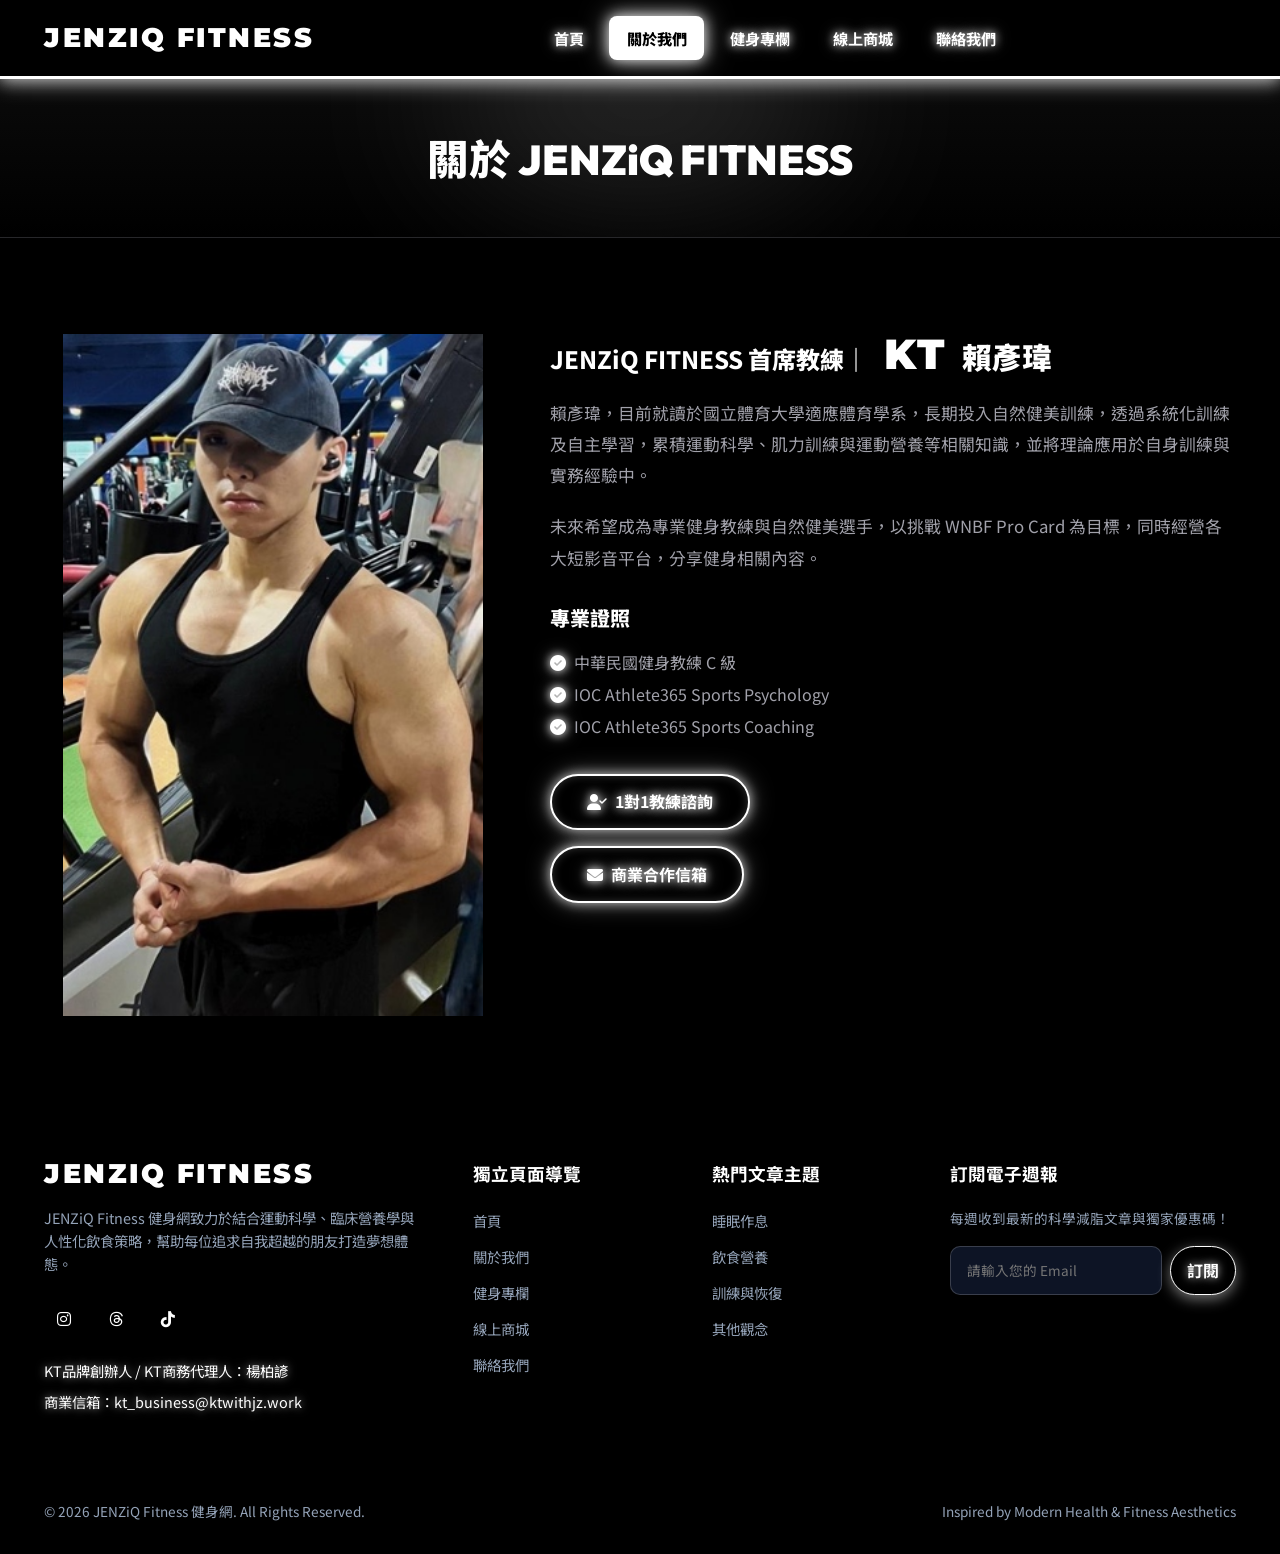
==== commit 764b2fe6: "rebrand: KT Fitness -> JENZiQ Fitness" ====
--- a/about.html
+++ b/about.html
@@ -3,9 +3,9 @@
 <head>
   <meta charset="UTF-8">
   <meta name="viewport" content="width=device-width, initial-scale=1.0">
-  <title>關於我們 | KT Fitness 健身網</title>
-  <meta name="description" content="了解 KT Fitness 健身網創辦人 KT 教練經歷、專業認證與品牌理念。">
-  <meta name="keywords" content="KT Fitness 關於我們, KT 教練, 運動科學, 增肌減脂品牌">
+  <title>關於我們 | JENZiQ Fitness 健身網</title>
+  <meta name="description" content="了解 JENZiQ Fitness 健身網創辦人 KT 教練經歷、專業認證與品牌理念。">
+  <meta name="keywords" content="JENZiQ Fitness 關於我們, KT 教練, 運動科學, 增肌減脂品牌">
   
   <!-- FontAwesome Icons -->
   <link rel="stylesheet" href="https://cdnjs.cloudflare.com/ajax/libs/font-awesome/6.5.1/css/all.min.css">
@@ -23,7 +23,7 @@
       <div class="header-inner">
         
         <a href="index.html" class="brand-logo">
-          <span class="brand-title">KT FITNESS</span>
+          <span class="brand-title">JENZiQ FITNESS</span>
         </a>
 
         <ul class="nav-menu">
@@ -61,7 +61,7 @@
          ========================================================================== -->
     <section class="page-hero">
       <div class="container">
-        <h1 class="page-hero-title">關於 KT FITNESS</h1>
+        <h1 class="page-hero-title">關於 JENZiQ FITNESS</h1>
       </div>
     </section>
 
@@ -79,7 +79,7 @@
 
           <div>
             <h2 class="name-title" style="margin-bottom: 1.25rem; flex-wrap: wrap;">
-              <span style="font-size: 1.5rem; font-weight: 800; color: #ffffff;">KT FITNESS 首席教練｜</span>
+              <span style="font-size: 1.5rem; font-weight: 800; color: #ffffff;">JENZiQ FITNESS 首席教練｜</span>
               <span class="kt-text">KT</span>
               <span class="cn-name">賴彥瑋</span>
             </h2>
@@ -120,7 +120,7 @@
     <div class="modal-container">
       <button class="modal-close" id="closeSearch">&times;</button>
       <h3 style="font-size: 1.3rem; font-weight: 800; margin-bottom: 1rem; color: var(--text-main);">
-        <i class="fas fa-search" style="color: var(--primary);"></i> 搜尋 KT Fitness
+        <i class="fas fa-search" style="color: var(--primary);"></i> 搜尋 JENZiQ Fitness
       </h3>
       <input type="text" id="searchInput" class="form-control" placeholder="輸入關鍵字..." style="margin-bottom: 1.25rem;">
       <div id="searchResults" style="max-height: 300px; overflow-y: auto;">
@@ -144,10 +144,10 @@
         
         <div class="footer-brand">
           <a href="index.html" class="brand-logo">
-            <span class="brand-title">KT FITNESS</span>
+            <span class="brand-title">JENZiQ FITNESS</span>
           </a>
           <p class="footer-desc">
-            KT Fitness 健身網致力於結合運動科學、臨床營養學與人性化飲食策略，幫助每位追求自我超越的朋友打造夢想體態。
+            JENZiQ Fitness 健身網致力於結合運動科學、臨床營養學與人性化飲食策略，幫助每位追求自我超越的朋友打造夢想體態。
           </p>
           <div class="social-links">
             <a href="https://www.instagram.com/g_y_m777/" class="social-icon" target="_blank" title="Instagram"><i class="fab fa-instagram"></i></a>
@@ -193,7 +193,7 @@
       </div>
 
       <div class="footer-bottom">
-        <p>&copy; 2026 KT Fitness 健身網. All Rights Reserved.</p>
+        <p>&copy; 2026 JENZiQ Fitness 健身網. All Rights Reserved.</p>
         <p>Inspired by Modern Health & Fitness Aesthetics</p>
       </div>
 
--- a/styles.css
+++ b/styles.css
@@ -1,5 +1,5 @@
 /* ==========================================================================
-   KT FITNESS & NUTRITION - DESIGN SYSTEM & STYLES
+   JENZiQ FITNESS & NUTRITION - DESIGN SYSTEM & STYLES
    Inspired by Peeta Fitness & Modern Health Influencer Web Aesthetics
    ========================================================================== */
 
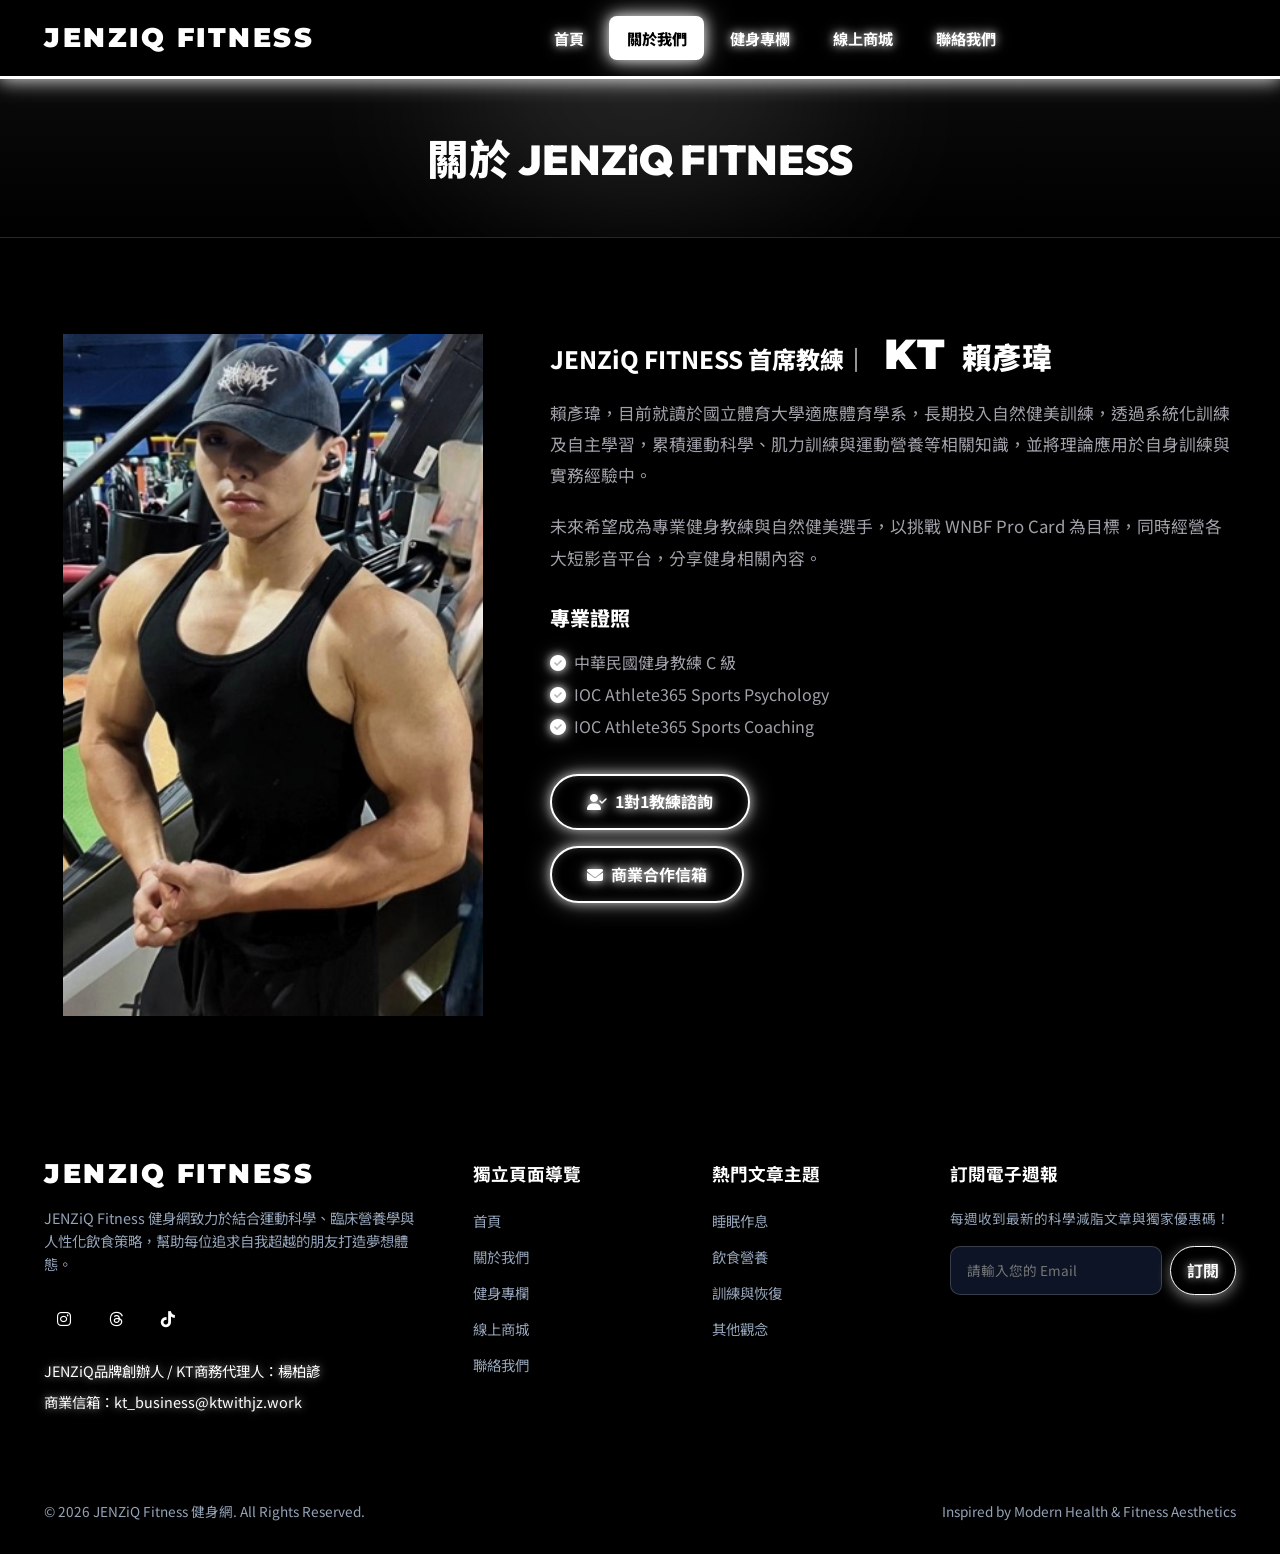
==== commit 6e4c2c0b: "rebrand: remaining KT texts" ====
--- a/about.html
+++ b/about.html
@@ -154,7 +154,7 @@
             <a href="https://www.threads.net/@g_y_m777" class="social-icon" target="_blank" title="Threads"><i class="fab fa-threads"></i></a>
             <a href="https://www.tiktok.com/@kurtlai945" class="social-icon" target="_blank" title="TikTok"><i class="fab fa-tiktok"></i></a>
           </div>
-          <p class="footer-founder" style="margin-top: 1.25rem; font-size: 0.9rem; color: #ffffff; text-shadow: 0 0 8px rgba(255,255,255,0.6);">KT品牌創辦人 / KT商務代理人：楊柏諺</p>
+          <p class="footer-founder" style="margin-top: 1.25rem; font-size: 0.9rem; color: #ffffff; text-shadow: 0 0 8px rgba(255,255,255,0.6);">JENZiQ品牌創辦人 / KT商務代理人：楊柏諺</p>
           <p class="footer-email" style="margin-top: 0.5rem; font-size: 0.9rem; color: #ffffff; text-shadow: 0 0 8px rgba(255,255,255,0.6);">商業信箱：<a href="mailto:kt_business@ktwithjz.work" style="color: #ffffff;">kt_business@ktwithjz.work</a></p>
         </div>
 
